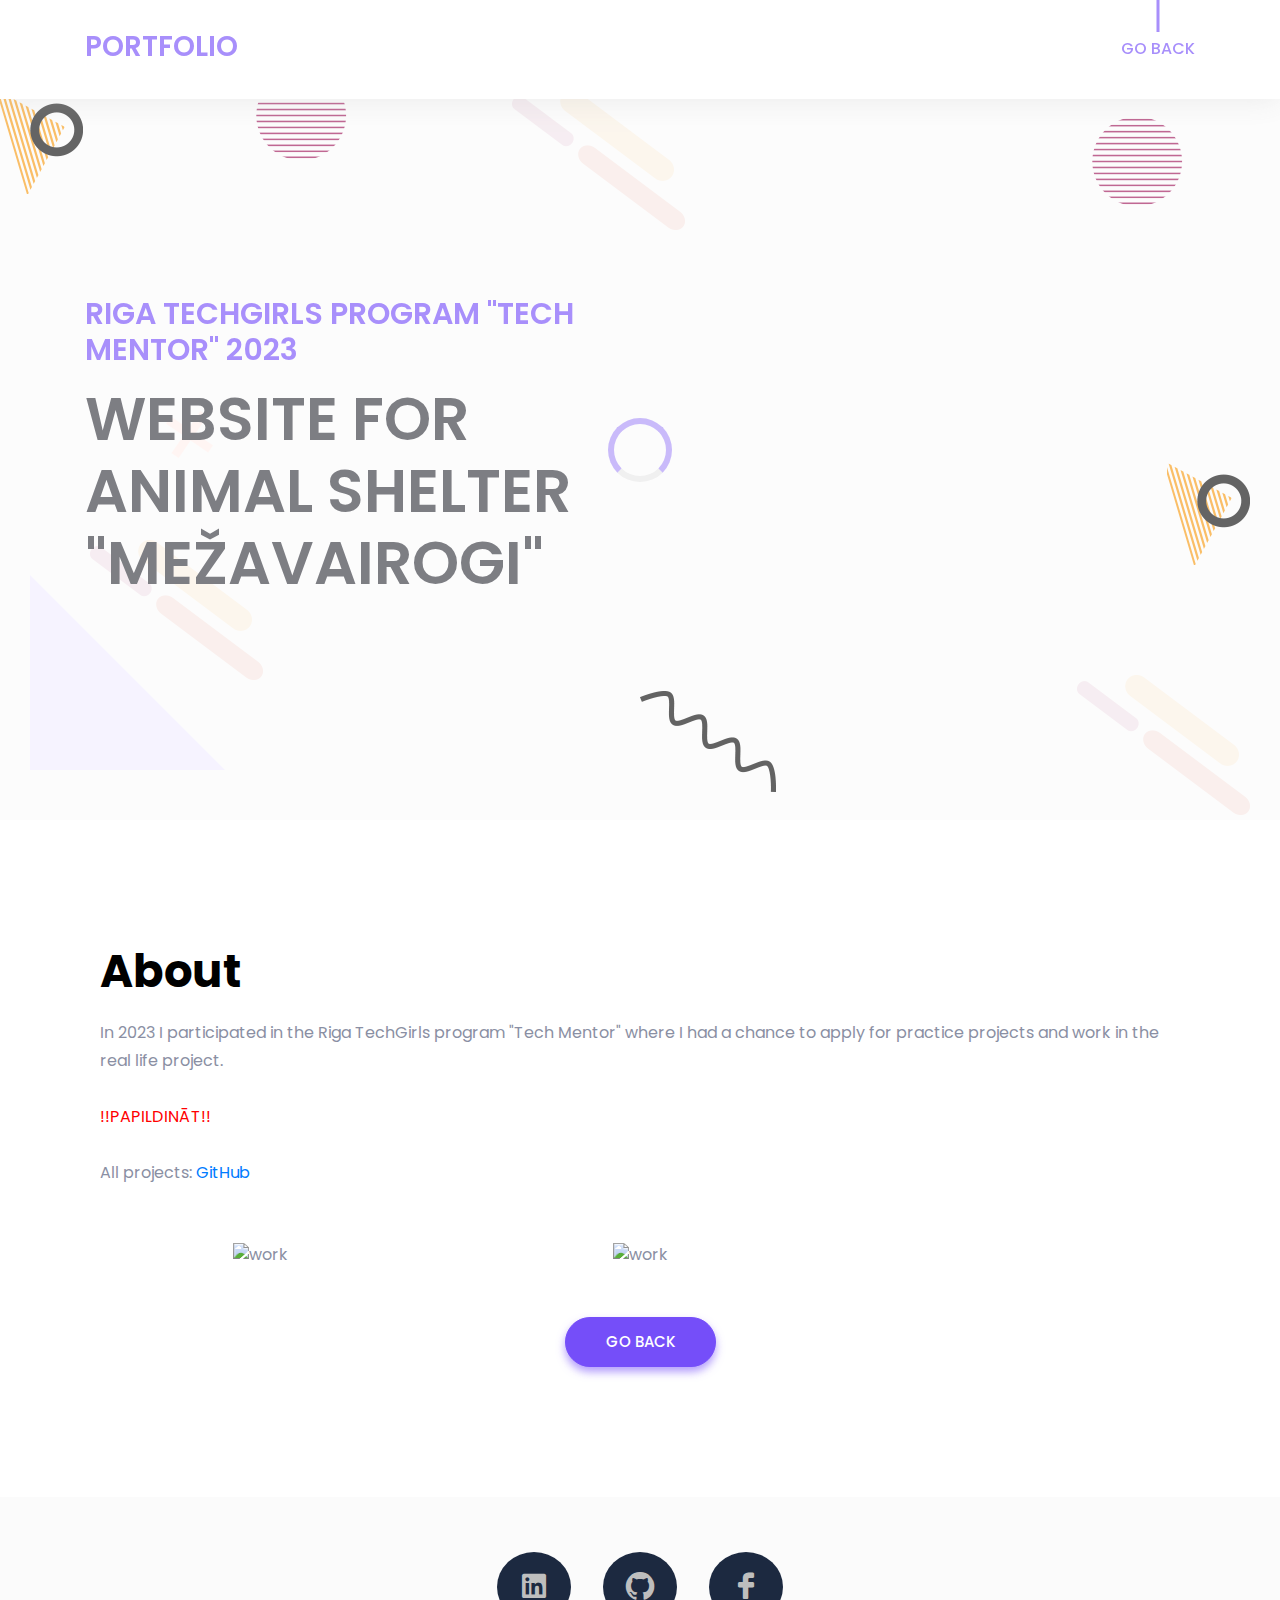
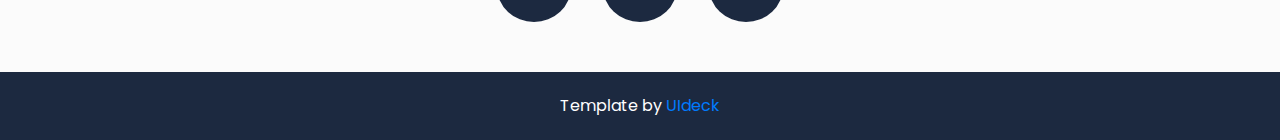
==== project_page_3.html @ 83a1e277 "init" ====
<!doctype html>
<html lang="en">

<head>
    <meta charset="utf-8">
    <meta http-equiv="x-ua-compatible" content="ie=edge">
    <meta name="description" content="">
    <meta name="viewport" content="width=device-width, initial-scale=1, shrink-to-fit=no">
    <title>Website for Animal Shelter "Mežavairogi"</title>

    <!--====== Favicon Icon ======-->
    <link rel="shortcut icon" href="assets/images/favicon.png" type="image/png">

    <!--====== Bootstrap css ======-->
    <link rel="stylesheet" href="assets/css/bootstrap.min.css">

    <!--====== Line Icons css ======-->
    <link rel="stylesheet" href="assets/css/LineIcons.css">

    <!--====== Magnific Popup css ======-->
    <link rel="stylesheet" href="assets/css/magnific-popup.css">

    <!--====== Default css ======-->
    <link rel="stylesheet" href="assets/css/default.css">

    <!--====== Style css ======-->
    <link rel="stylesheet" href="assets/css/style.css">


</head>

<body>

    <!--====== PRELOADER PART START ======-->

    <div class="preloader">
        <div class="loader_34">
            <div class="ytp-spinner">
                <div class="ytp-spinner-container">
                    <div class="ytp-spinner-rotator">
                        <div class="ytp-spinner-left">
                            <div class="ytp-spinner-circle"></div>
                        </div>
                        <div class="ytp-spinner-right">
                            <div class="ytp-spinner-circle"></div>
                        </div>
                    </div>
                </div>
            </div>
        </div>
    </div>

    <!--====== PRELOADER ENDS START ======-->

    <!--====== HEADER PART START ======-->

    <header id="home" class="header-area">
        <div class="navigation fixed-top">
            <div class="container">
                <div class="row">
                    <div class="col-lg-12">
                        <nav class="navbar navbar-expand-lg">
                            <a class="navbar-brand" href="index.html">
                                <h3 class="navbar-title">portfolio</h3>
                            </a> <!-- Logo -->
                            <ul class="navbar-nav ml-auto">
                                <li class="nav-item active"><a class="page-scroll" href="index.html">GO BACK</a></li>
                            </ul>
                        </nav> <!-- navbar -->
                    </div>
                </div> <!-- row -->
            </div> <!-- container -->
        </div> <!-- navigation -->

        <div id="parallax" class="header-content d-flex align-items-center">
            <div class="header-shape shape-one layer" data-depth="0.10">
                <img src="assets/images/banner/shape/shape-1.png" alt="Shape">
            </div> <!-- header shape -->
            <div class="header-shape shape-tow layer" data-depth="0.30">
                <img src="assets/images/banner/shape/shape-2.png" alt="Shape">
            </div> <!-- header shape -->
            <div class="header-shape shape-three layer" data-depth="0.40">
                <img src="assets/images/banner/shape/shape-3.png" alt="Shape">
            </div> <!-- header shape -->
            <div class="header-shape shape-fore layer" data-depth="0.60">
                <img src="assets/images/banner/shape/shape-2.png" alt="Shape">
            </div> <!-- header shape -->
            <div class="header-shape shape-five layer" data-depth="0.20">
                <img src="assets/images/banner/shape/shape-1.png" alt="Shape">
            </div> <!-- header shape -->
            <div class="header-shape shape-six layer" data-depth="0.15">
                <img src="assets/images/banner/shape/shape-4.png" alt="Shape">
            </div> <!-- header shape -->
            <div class="header-shape shape-seven layer" data-depth="0.50">
                <img src="assets/images/banner/shape/shape-5.png" alt="Shape">
            </div> <!-- header shape -->
            <div class="header-shape shape-eight layer" data-depth="0.40">
                <img src="assets/images/banner/shape/shape-3.png" alt="Shape">
            </div> <!-- header shape -->
            <div class="header-shape shape-nine layer" data-depth="0.20">
                <img src="assets/images/banner/shape/shape-6.png" alt="Shape">
            </div> <!-- header shape -->
            <div class="header-shape shape-ten layer" data-depth="0.30">
                <img src="assets/images/banner/shape/shape-3.png" alt="Shape">
            </div> <!-- header shape -->
            <div class="container">
                <div class="row align-items-center">
                    <div class="col-xl-5 col-lg-6">
                        <div class="header-content-right">
                            <h4 class="sub-title">Riga TechGirls program "Tech Mentor" 2023</h4>
                            <h1 class="title">Website for Animal Shelter "Mežavairogi"</h1>
                        </div> <!-- header content right -->
                    </div>
                </div> <!-- row -->
            </div> <!-- container -->
        </div> <!-- header content -->
    </header>

    <!--====== HEADER PART ENDS ======-->

    <!--====== WORK PART STARTS ======-->
    <section id="work" class="work-area pt-125 pb-130">
        <div class="container">
            <div class="col-lg-8">
                <div class="section-title pb-25">
                    <h2 class="title">About</h2>
                    <p>In 2023 I participated in the Riga TechGirls program "Tech Mentor" where I had a chance to apply for practice projects and work in the real life project. <br><br><span style="color:red">!!PAPILDINĀT!!</span></p>
                    <p><br>All projects: <a href="https://github.com/KitijaC" target="_blank">GitHub</a></p>
                </div> <!-- section title -->
            </div>
            <div class="row">
                <div class="col-lg-4 col-md-6 col-sm-6">
                    <div class="single-work text-center mt-30">
                        <div class="work-image">
                            <img src="#" alt="work">
                        </div>
                        <div class="work-overlay">
                            <div class="work-content">
                                <h3 class="work-title">Website "Mežavairogi"</h3>
                                <ul>
                                    <li><a class="image-popup" href="#"><i class="lni-plus"></i></a></li>
                                    <li><a href="#" target=”_blank”><i class="lni-link"></i></a></li>
                                </ul>
                            </div>
                        </div>
                    </div> <!-- single work -->
                </div>
                <div class="col-lg-4 col-md-6 col-sm-6">
                    <div class="single-work text-center mt-30">
                        <div class="work-image">
                            <img src="#" alt="work">
                        </div>
                        <div class="work-overlay">
                            <div class="work-content">
                                <h3 class="work-title">Website "Mežavairogi"</h3>
                                <ul>
                                    <li><a class="image-popup" href="#"><i class="lni-plus"></i></a></li>
                                    <li><a href="#" target=”_blank”><i class="lni-link"></i></a></li>
                                </ul>
                            </div>
                        </div>
                    </div> <!-- single work -->
                </div>
            </div>
            <div class="row">
                <div class="col-lg-12">
                    <div class="work-more text-center mt-50">
                        <a class="main-btn" href="index.html#service">go back</a>
                    </div> <!-- work more -->
                </div>
            </div> <!-- row -->
        </div>
    </section>   
    <!--====== WORK PART ENDS ======-->

    <!--====== FOOTER PART START ======-->

    <footer id="footer" class="footer-area">
        <div class="footer-widget pt-20 pb-50">
            <div class="container">
                <div class="row justify-content-center">
                    <div class="col-lg-8">
                        <div class="footer-content text-center">
                            <ul>
                                <li><a href="https://www.linkedin.com/in/kitija-cietvira/" target=”_blank”><i class="lni-linkedin-original"></i></a></li>
                                <li><a href="https://github.com/KitijaC" target=”_blank”><i class="lni-github-original"></i></a></li>
                                <li><a href="https://lv-lv.facebook.com/kitija.cietvira/" target=”_blank”><i class="lni-facebook-filled"></i></a></li>
                            </ul>
                        </div> <!-- footer content -->
                    </div>
                </div> <!-- row -->
            </div> <!-- container -->
        </div> <!-- footer widget -->
        <div class="footer-copyright pb-20">
            <div class="container">
                <div class="row">
                    <div class="col-lg-12">
                        <div class="copyright-text text-center pt-20">
                            <p>Template by <a href="https://uideck.com" rel="nofollow">UIdeck</a> </p>
                        </div> <!-- copyright text -->
                    </div>
                </div> <!-- row -->
            </div> <!-- container -->
        </div> <!-- footer widget -->
    </footer>

    <!--====== FOOTER PART ENDS ======-->

    <!--====== BACK TOP TOP PART START ======-->

    <a href="#" class="back-to-top"><i class="lni-chevron-up"></i></a>

    <!--====== BACK TOP TOP PART ENDS ======-->







    <!--====== jquery js ======-->
    <script src="assets/js/vendor/modernizr-3.6.0.min.js"></script>
    <script src="assets/js/vendor/jquery-1.12.4.min.js"></script>

    <!--====== Bootstrap js ======-->
    <script src="assets/js/bootstrap.min.js"></script>
    <script src="assets/js/popper.min.js"></script>

    <!--====== Magnific Popup js ======-->
    <script src="assets/js/jquery.magnific-popup.min.js"></script>

    <!--====== Parallax js ======-->
    <script src="assets/js/parallax.min.js"></script>

    <!--====== Counter Up js ======-->
    <script src="assets/js/waypoints.min.js"></script>
    <script src="assets/js/jquery.counterup.min.js"></script>

    <!--====== Ajax Contact js ======-->
    <script src="assets/js/ajax-contact.js"></script>

    <!--====== Appear js ======-->
    <script src="assets/js/jquery.appear.min.js"></script>

    <!--====== Scrolling js ======-->
    <script src="assets/js/scrolling-nav.js"></script>
    <script src="assets/js/jquery.easing.min.js"></script>

    <!--====== Validator js ======-->
    <script src="assets/js/validator.min.js"></script>

    <!--====== Main js ======-->
    <script src="assets/js/main.js"></script>

</body>

</html>
---- assets/css/default.css ----
/* Deafult Margin & Padding */
/*-- Margin Top --*/
.mt-5 {
	margin-top: 5px;
}
.mt-10 {
	margin-top: 10px;
}
.mt-15 {
	margin-top: 15px;
}
.mt-20 {
	margin-top: 20px;
}
.mt-25 {
	margin-top: 25px;
}
.mt-30 {
	margin-top: 30px;
}
.mt-35 {
	margin-top: 35px;
}
.mt-40 {
	margin-top: 40px;
}
.mt-45 {
	margin-top: 45px;
}
.mt-50 {
	margin-top: 50px;
}
.mt-55 {
	margin-top: 55px;
}
.mt-60 {
	margin-top: 60px;
}
.mt-65 {
	margin-top: 65px;
}
.mt-70 {
	margin-top: 70px;
}
.mt-75 {
	margin-top: 75px;
}
.mt-80 {
	margin-top: 80px;
}
.mt-85 {
	margin-top: 85px;
}
.mt-90 {
	margin-top: 90px;
}
.mt-95 {
	margin-top: 95px;
}
.mt-100 {
	margin-top: 100px;
}
.mt-105 {
	margin-top: 105px;
}
.mt-110 {
	margin-top: 110px;
}
.mt-115 {
	margin-top: 115px;
}
.mt-120 {
	margin-top: 120px;
}
.mt-125 {
	margin-top: 125px;
}
.mt-130 {
	margin-top: 130px;
}
.mt-135 {
	margin-top: 135px;
}
.mt-140 {
	margin-top: 140px;
}
.mt-145 {
	margin-top: 145px;
}
.mt-150 {
	margin-top: 150px;
}
.mt-155 {
	margin-top: 155px;
}
.mt-160 {
	margin-top: 160px;
}
.mt-165 {
	margin-top: 165px;
}
.mt-170 {
	margin-top: 170px;
}
.mt-175 {
	margin-top: 175px;
}
.mt-180 {
	margin-top: 180px;
}
.mt-185 {
	margin-top: 185px;
}
.mt-190 {
	margin-top: 190px;
}
.mt-195 {
	margin-top: 195px;
}
.mt-200 {
	margin-top: 200px;
}
/*-- Margin Bottom --*/

.mb-5 {
	margin-bottom: 5px;
}
.mb-10 {
	margin-bottom: 10px;
}
.mb-15 {
	margin-bottom: 15px;
}
.mb-20 {
	margin-bottom: 20px;
}
.mb-25 {
	margin-bottom: 25px;
}
.mb-30 {
	margin-bottom: 30px;
}
.mb-35 {
	margin-bottom: 35px;
}
.mb-40 {
	margin-bottom: 40px;
}
.mb-45 {
	margin-bottom: 45px;
}
.mb-50 {
	margin-bottom: 50px;
}
.mb-55 {
	margin-bottom: 55px;
}
.mb-60 {
	margin-bottom: 60px;
}
.mb-65 {
	margin-bottom: 65px;
}
.mb-70 {
	margin-bottom: 70px;
}
.mb-75 {
	margin-bottom: 75px;
}
.mb-80 {
	margin-bottom: 80px;
}
.mb-85 {
	margin-bottom: 85px;
}
.mb-90 {
	margin-bottom: 90px;
}
.mb-95 {
	margin-bottom: 95px;
}
.mb-100 {
	margin-bottom: 100px;
}
.mb-105 {
	margin-bottom: 105px;
}
.mb-110 {
	margin-bottom: 110px;
}
.mb-115 {
	margin-bottom: 115px;
}
.mb-120 {
	margin-bottom: 120px;
}
.mb-125 {
	margin-bottom: 125px;
}
.mb-130 {
	margin-bottom: 130px;
}
.mb-135 {
	margin-bottom: 135px;
}
.mb-140 {
	margin-bottom: 140px;
}
.mb-145 {
	margin-bottom: 145px;
}
.mb-150 {
	margin-bottom: 150px;
}
.mb-155 {
	margin-bottom: 155px;
}
.mb-160 {
	margin-bottom: 160px;
}
.mb-165 {
	margin-bottom: 165px;
}
.mb-170 {
	margin-bottom: 170px;
}
.mb-175 {
	margin-bottom: 175px;
}
.mb-180 {
	margin-bottom: 180px;
}
.mb-185 {
	margin-bottom: 185px;
}
.mb-190 {
	margin-bottom: 190px;
}
.mb-195 {
	margin-bottom: 195px;
}
.mb-200 {
	margin-bottom: 200px;
}
/*-- margin left --*/
.ml-5 {
	margin-left: 5px;
}
.ml-10 {
	margin-left: 10px;
}
.ml-15 {
	margin-left: 15px;
}
.ml-20 {
	margin-left: 20px;
}
.ml-25 {
	margin-left: 25px;
}
.ml-30 {
	margin-left: 30px;
}
.ml-35 {
	margin-left: 35px;
}
.ml-40 {
	margin-left: 40px;
}
.ml-45 {
	margin-left: 45px;
}
.ml-50 {
	margin-left: 50px;
}
.ml-55 {
	margin-left: 55px;
}
.ml-60 {
	margin-left: 60px;
}
.ml-65 {
	margin-left: 65px;
}
.ml-70 {
	margin-left: 70px;
}
.ml-75 {
	margin-left: 75px;
}
.ml-80 {
	margin-left: 80px;
}
.ml-85 {
	margin-left: 85px;
}
.ml-90 {
	margin-left: 90px;
}
.ml-95 {
	margin-left: 95px;
}
.ml-100 {
	margin-left: 100px;
}
.ml-105 {
	margin-left: 105px;
}
.ml-110 {
	margin-left: 110px;
}
.ml-115 {
	margin-left: 115px;
}
.ml-120 {
	margin-left: 120px;
}
.ml-125 {
	margin-left: 125px;
}
.ml-130 {
	margin-left: 130px;
}
.ml-135 {
	margin-left: 135px;
}
.ml-140 {
	margin-left: 140px;
}
.ml-145 {
	margin-left: 145px;
}
.ml-150 {
	margin-left: 150px;
}
.ml-155 {
	margin-left: 155px;
}
.ml-160 {
	margin-left: 160px;
}
.ml-165 {
	margin-left: 165px;
}
.ml-170 {
	margin-left: 170px;
}
.ml-175 {
	margin-left: 175px;
}
.ml-180 {
	margin-left: 180px;
}
.ml-185 {
	margin-left: 185px;
}
.ml-190 {
	margin-left: 190px;
}
.ml-195 {
	margin-left: 195px;
}
.ml-200 {
	margin-left: 200px;
}
/*-- margin right --*/
.mr-5 {
	margin-right: 5px;
}
.mr-10 {
	margin-right: 10px;
}
.mr-15 {
	margin-right: 15px;
}
.mr-20 {
	margin-right: 20px;
}
.mr-25 {
	margin-right: 25px;
}
.mr-30 {
	margin-right: 30px;
}
.mr-35 {
	margin-right: 35px;
}
.mr-40 {
	margin-right: 40px;
}
.mr-45 {
	margin-right: 45px;
}
.mr-50 {
	margin-right: 50px;
}
.mr-55 {
	margin-right: 55px;
}
.mr-60 {
	margin-right: 60px;
}
.mr-65 {
	margin-right: 65px;
}
.mr-70 {
	margin-right: 70px;
}
.mr-75 {
	margin-right: 75px;
}
.mr-80 {
	margin-right: 80px;
}
.mr-85 {
	margin-right: 85px;
}
.mr-90 {
	margin-right: 90px;
}
.mr-95 {
	margin-right: 95px;
}
.mr-100 {
	margin-right: 100px;
}
.mr-105 {
	margin-right: 105px;
}
.mr-110 {
	margin-right: 110px;
}
.mr-115 {
	margin-right: 115px;
}
.mr-120 {
	margin-right: 120px;
}
.mr-125 {
	margin-right: 125px;
}
.mr-130 {
	margin-right: 130px;
}
.mr-135 {
	margin-right: 135px;
}
.mr-140 {
	margin-right: 140px;
}
.mr-145 {
	margin-right: 145px;
}
.mr-150 {
	margin-right: 150px;
}
.mr-155 {
	margin-right: 155px;
}
.mr-160 {
	margin-right: 160px;
}
.mr-165 {
	margin-right: 165px;
}
.mr-170 {
	margin-right: 170px;
}
.mr-175 {
	margin-right: 175px;
}
.mr-180 {
	margin-right: 180px;
}
.mr-185 {
	margin-right: 185px;
}
.mr-190 {
	margin-right: 190px;
}
.mr-195 {
	margin-right: 195px;
}
.mr-200 {
	margin-right: 200px;
}


/*-- Padding Top --*/

.pt-5 {
	padding-top: 5px;
}
.pt-10 {
	padding-top: 10px;
}
.pt-15 {
	padding-top: 15px;
}
.pt-20 {
	padding-top: 20px;
}
.pt-25 {
	padding-top: 25px;
}
.pt-30 {
	padding-top: 30px;
}
.pt-35 {
	padding-top: 35px;
}
.pt-40 {
	padding-top: 40px;
}
.pt-45 {
	padding-top: 45px;
}
.pt-50 {
	padding-top: 50px;
}
.pt-55 {
	padding-top: 55px;
}
.pt-60 {
	padding-top: 60px;
}
.pt-65 {
	padding-top: 65px;
}
.pt-70 {
	padding-top: 70px;
}
.pt-75 {
	padding-top: 75px;
}
.pt-80 {
	padding-top: 80px;
}
.pt-85 {
	padding-top: 85px;
}
.pt-90 {
	padding-top: 90px;
}
.pt-95 {
	padding-top: 95px;
}
.pt-100 {
	padding-top: 100px;
}
.pt-105 {
	padding-top: 105px;
}
.pt-110 {
	padding-top: 110px;
}
.pt-115 {
	padding-top: 115px;
}
.pt-120 {
	padding-top: 120px;
}
.pt-125 {
	padding-top: 125px;
}
.pt-130 {
	padding-top: 130px;
}
.pt-135 {
	padding-top: 135px;
}
.pt-140 {
	padding-top: 140px;
}
.pt-145 {
	padding-top: 145px;
}
.pt-150 {
	padding-top: 150px;
}
.pt-155 {
	padding-top: 155px;
}
.pt-160 {
	padding-top: 160px;
}
.pt-165 {
	padding-top: 165px;
}
.pt-170 {
	padding-top: 170px;
}
.pt-175 {
	padding-top: 175px;
}
.pt-180 {
	padding-top: 180px;
}
.pt-185 {
	padding-top: 185px;
}
.pt-190 {
	padding-top: 190px;
}
.pt-195 {
	padding-top: 195px;
}
.pt-200 {
	padding-top: 200px;
}
/*-- Padding Bottom --*/

.pb-5 {
	padding-bottom: 5px;
}
.pb-10 {
	padding-bottom: 10px;
}
.pb-15 {
	padding-bottom: 15px;
}
.pb-20 {
	padding-bottom: 20px;
}
.pb-25 {
	padding-bottom: 25px;
}
.pb-30 {
	padding-bottom: 30px;
}
.pb-35 {
	padding-bottom: 35px;
}
.pb-40 {
	padding-bottom: 40px;
}
.pb-45 {
	padding-bottom: 45px;
}
.pb-50 {
	padding-bottom: 50px;
}
.pb-55 {
	padding-bottom: 55px;
}
.pb-60 {
	padding-bottom: 60px;
}
.pb-65 {
	padding-bottom: 65px;
}
.pb-70 {
	padding-bottom: 70px;
}
.pb-75 {
	padding-bottom: 75px;
}
.pb-80 {
	padding-bottom: 80px;
}
.pb-85 {
	padding-bottom: 85px;
}
.pb-90 {
	padding-bottom: 90px;
}
.pb-95 {
	padding-bottom: 95px;
}
.pb-100 {
	padding-bottom: 100px;
}
.pb-105 {
	padding-bottom: 105px;
}
.pb-110 {
	padding-bottom: 110px;
}
.pb-115 {
	padding-bottom: 115px;
}
.pb-120 {
	padding-bottom: 120px;
}
.pb-125 {
	padding-bottom: 125px;
}
.pb-130 {
	padding-bottom: 130px;
}
.pb-135 {
	padding-bottom: 135px;
}
.pb-140 {
	padding-bottom: 140px;
}
.pb-145 {
	padding-bottom: 145px;
}
.pb-150 {
	padding-bottom: 150px;
}
.pb-155 {
	padding-bottom: 155px;
}
.pb-160 {
	padding-bottom: 160px;
}
.pb-165 {
	padding-bottom: 165px;
}
.pb-170 {
	padding-bottom: 170px;
}
.pb-175 {
	padding-bottom: 175px;
}
.pb-180 {
	padding-bottom: 180px;
}
.pb-185 {
	padding-bottom: 185px;
}
.pb-190 {
	padding-bottom: 190px;
}
.pb-195 {
	padding-bottom: 195px;
}
.pb-200 {
	padding-bottom: 200px;
}

/*-- Padding left --*/

.pl-0 {
	padding-left: 0px;
}
.pl-5 {
	padding-left: 5px;
}
.pl-10 {
	padding-left: 10px;
}
.pl-15 {
	padding-left: 15px;
}
.pl-20 {
	padding-left: 20px;
}
.pl-25 {
	padding-left: 25px;
}
.pl-30 {
	padding-left: 30px;
}
.pl-35 {
	padding-left: 35px;
}
.pl-40 {
	padding-left: 40px;
}
.pl-45 {
	padding-left: 45px;
}
.pl-50 {
	padding-left: 50px;
}
.pl-55 {
	padding-left: 55px;
}
.pl-60 {
	padding-left: 60px;
}
.pl-65 {
	padding-left: 65px;
}
.pl-70 {
	padding-left: 70px;
}
.pl-75 {
	padding-left: 75px;
}
.pl-80 {
	padding-left: 80px;
}
.pl-85 {
	padding-left: 85px;
}
.pl-90 {
	padding-left: 90px;
}
.pl-100 {
	padding-left: 100px;
}
.pl-105 {
	padding-left: 105px;
}
.pl-110 {
	padding-left: 110px;
}
.pl-115 {
	padding-left: 115px;
}
.pl-120 {
	padding-left: 120px;
}
.pl-125 {
	padding-left: 125px;
}
/*-- Padding right --*/

.pr-0 {
	padding-right: 0px;
}
.pr-5 {
	padding-right: 5px;
}
.pr-10 {
	padding-right: 10px;
}
.pr-15 {
	padding-right: 15px;
}
.pr-20 {
	padding-right: 20px;
}
.pr-25 {
	padding-right: 25px;
}
.pr-30 {
	padding-right: 30px;
}
.pr-35 {
	padding-right: 35px;
}
.pr-40 {
	padding-right: 40px;
}
.pr-45 {
	padding-right: 45px;
}
.pr-50 {
	padding-right: 50px;
}
.pr-55 {
	padding-right: 55px;
}
.pr-60 {
	padding-right: 60px;
}
.pr-65 {
	padding-right: 65px;
}
.pr-70 {
	padding-right: 70px;
}
.pr-75 {
	padding-right: 75px;
}
.pr-80 {
	padding-right: 80px;
}
.pr-85 {
	padding-right: 85px;
}
.pr-90 {
	padding-right: 90px;
}
.pr-95 {
	padding-right: 95px;
}
.pr-100 {
	padding-right: 100px;
}
.pr-105 {
	padding-right: 105px;
}
/* Background Color */

.gray-bg {
	background: #fbfbfb;
}
.white-bg {
	background: #fff;
}
.black-bg {
	background: #222;
}
/* Color */

.white {
	color: #fff;
}
.black {
	color: #222;
}
/* black overlay */

[data-overlay] {
	position: relative;
}
[data-overlay]::before {
	background: #000 none repeat scroll 0 0;
	content: "";
	height: 100%;
	left: 0;
	position: absolute;
	top: 0;
	width: 100%;
	z-index: 1;
}
[data-overlay="2"]::before {
	opacity: 0.2;
}
[data-overlay="3"]::before {
	opacity: 0.3;
}
[data-overlay="4"]::before {
	opacity: 0.4;
}
[data-overlay="5"]::before {
	opacity: 0.5;
}
[data-overlay="6"]::before {
	opacity: 0.6;
}
[data-overlay="7"]::before {
	opacity: 0.7;
}
[data-overlay="8"]::before {
	opacity: 0.8;
}
[data-overlay="9"]::before {
	opacity: 0.9;
}
---- assets/css/style.css ----
/*-----------------------------------------------------------------------------------

    Template Name: Unfold - Personal Resume & CV Template
    Template URI: site.com
    Description: Unfold Personal Resume & CV Template
    Author: Uideck
    Author URI: https://uideck.com/
    Support: https://uideck.com/support/
    Version: 1.0

-----------------------------------------------------------------------------------

    CSS INDEX
    ===================

    1.COMMON
	2.HEADER
    3.ABOUT
    4.SERVICES
    4.CALL TO ACTION
    5.WORK
    6.PRICING
    7.BLOG
    8.CONTACT
    9.FOOTER
    10.PAGE BANNER
    10.SINGLE BLOG PAGE

-----------------------------------------------------------------------------------*/
/*===========================
    1. COMMON css 
===========================*/
@import url("https://fonts.googleapis.com/css?family=Poppins:400,500,600,700,800");
body {
  font-family: "Poppins", sans-serif;
  font-weight: normal;
  font-style: normal;
  color: #8a8fa3; }

* {
  margin: 0;
  padding: 0;
  -webkit-box-sizing: border-box;
  -moz-box-sizing: border-box;
  box-sizing: border-box; }

img {
  max-width: 100%; }

a:focus,
input:focus,
textarea:focus,
button:focus {
  text-decoration: none;
  outline: none; }

a:focus,
a:hover {
  text-decoration: none; }

i,
span,
a {
  display: inline-block; }

h1,
h2,
h3,
h4,
h5,
h6 {
  font-family: "Poppins", sans-serif;
  font-weight: 600;
  color: #32333c;
  margin: 0px; }

h1 {
  font-size: 60px; }

h2 {
  font-size: 36px; }

h3 {
  font-size: 28px; }

h4 {
  font-size: 22px; }

h5 {
  font-size: 18px; }

h6 {
  font-size: 16px; }

ul, ol {
  margin: 0px;
  padding: 0px;
  list-style-type: none; }

p {
  font-size: 16px;
  font-weight: 400;
  line-height: 28px;
  color: #8a8fa3;
  margin: 0px; }
  @media (max-width: 767px) {
    p {
      font-size: 15px; } }

.bg_cover {
  background-position: center center;
  background-size: cover;
  background-repeat: no-repeat;
  width: 100%;
  height: 100%; }

/*===== All Button Style =====*/
.main-btn {
  display: inline-block;
  font-weight: 500;
  text-align: center;
  white-space: nowrap;
  vertical-align: middle;
  -webkit-user-select: none;
  -moz-user-select: none;
  -ms-user-select: none;
  user-select: none;
  border: 1px solid #754ef9;
  padding: 0 40px;
  font-size: 15px;
  line-height: 48px;
  border-radius: 50px;
  color: #fff;
  cursor: pointer;
  z-index: 5;
  -webkit-transition: all 0.3s ease-out 0s;
  -moz-transition: all 0.3s ease-out 0s;
  -ms-transition: all 0.3s ease-out 0s;
  -o-transition: all 0.3s ease-out 0s;
  transition: all 0.3s ease-out 0s;
  -webkit-box-shadow: 0px 5px 8px 0px rgba(118, 78, 249, 0.55);
  -moz-box-shadow: 0px 5px 8px 0px rgba(118, 78, 249, 0.55);
  box-shadow: 0px 5px 8px 0px rgba(118, 78, 249, 0.55);
  background-color: #754ef9;
  text-transform: uppercase; }
  .main-btn:hover {
    background-color: #fff;
    color: #754ef9;
    border-color: #754ef9; }
  .main-btn.main-btn-2 {
    background-color: transparent;
    color: #fff;
    border-color: #fff;
    -webkit-box-shadow: none;
    -moz-box-shadow: none;
    box-shadow: none; }
    .main-btn.main-btn-2:hover {
      background-color: #754ef9;
      color: #fff;
      border-color: #754ef9; }

/*===== All Section Title Style =====*/
.section-title .title {
  font-weight: 700;
  font-size: 45px;
  color: #000;
  padding-bottom: 20px; }
  @media (max-width: 767px) {
    .section-title .title {
      font-size: 30px; } }

/*===== All Preloader Style =====*/
.preloader {
  /* Body Overlay */
  position: fixed;
  top: 0;
  left: 0;
  display: table;
  height: 100%;
  width: 100%;
  /* Change Background Color */
  background: #fff;
  z-index: 99999; }
  .preloader .loader_34 {
    display: table-cell;
    vertical-align: middle;
    text-align: center; }
    .preloader .loader_34 .ytp-spinner {
      position: absolute;
      left: 50%;
      top: 50%;
      width: 64px;
      margin-left: -32px;
      z-index: 18;
      pointer-events: none; }
      .preloader .loader_34 .ytp-spinner .ytp-spinner-container {
        pointer-events: none;
        position: absolute;
        width: 100%;
        padding-bottom: 100%;
        top: 50%;
        left: 50%;
        margin-top: -50%;
        margin-left: -50%;
        -webkit-animation: ytp-spinner-linspin 1568.23529647ms linear infinite;
        -moz-animation: ytp-spinner-linspin 1568.23529647ms linear infinite;
        -o-animation: ytp-spinner-linspin 1568.23529647ms linear infinite;
        animation: ytp-spinner-linspin 1568.23529647ms linear infinite; }
        .preloader .loader_34 .ytp-spinner .ytp-spinner-container .ytp-spinner-rotator {
          position: absolute;
          width: 100%;
          height: 100%;
          -webkit-animation: ytp-spinner-easespin 5332ms cubic-bezier(0.4, 0, 0.2, 1) infinite both;
          -moz-animation: ytp-spinner-easespin 5332ms cubic-bezier(0.4, 0, 0.2, 1) infinite both;
          -o-animation: ytp-spinner-easespin 5332ms cubic-bezier(0.4, 0, 0.2, 1) infinite both;
          animation: ytp-spinner-easespin 5332ms cubic-bezier(0.4, 0, 0.2, 1) infinite both; }
          .preloader .loader_34 .ytp-spinner .ytp-spinner-container .ytp-spinner-rotator .ytp-spinner-left {
            position: absolute;
            top: 0;
            left: 0;
            bottom: 0;
            overflow: hidden;
            right: 50%; }
          .preloader .loader_34 .ytp-spinner .ytp-spinner-container .ytp-spinner-rotator .ytp-spinner-right {
            position: absolute;
            top: 0;
            right: 0;
            bottom: 0;
            overflow: hidden;
            left: 50%; }
    .preloader .loader_34 .ytp-spinner-circle {
      box-sizing: border-box;
      position: absolute;
      width: 200%;
      height: 100%;
      border-style: solid;
      /* Spinner Color */
      border-color: #754ef9 #754ef9 #ddd;
      border-radius: 50%;
      border-width: 6px; }
    .preloader .loader_34 .ytp-spinner-left .ytp-spinner-circle {
      left: 0;
      right: -100%;
      border-right-color: #ddd;
      -webkit-animation: ytp-spinner-left-spin 1333ms cubic-bezier(0.4, 0, 0.2, 1) infinite both;
      -moz-animation: ytp-spinner-left-spin 1333ms cubic-bezier(0.4, 0, 0.2, 1) infinite both;
      -o-animation: ytp-spinner-left-spin 1333ms cubic-bezier(0.4, 0, 0.2, 1) infinite both;
      animation: ytp-spinner-left-spin 1333ms cubic-bezier(0.4, 0, 0.2, 1) infinite both; }
    .preloader .loader_34 .ytp-spinner-right .ytp-spinner-circle {
      left: -100%;
      right: 0;
      border-left-color: #ddd;
      -webkit-animation: ytp-right-spin 1333ms cubic-bezier(0.4, 0, 0.2, 1) infinite both;
      -moz-animation: ytp-right-spin 1333ms cubic-bezier(0.4, 0, 0.2, 1) infinite both;
      -o-animation: ytp-right-spin 1333ms cubic-bezier(0.4, 0, 0.2, 1) infinite both;
      animation: ytp-right-spin 1333ms cubic-bezier(0.4, 0, 0.2, 1) infinite both; }

/* Preloader Animations */
@-webkit-keyframes ytp-spinner-linspin {
  to {
    -webkit-transform: rotate(360deg);
    -moz-transform: rotate(360deg);
    -ms-transform: rotate(360deg);
    -o-transform: rotate(360deg);
    transform: rotate(360deg); } }
@keyframes ytp-spinner-linspin {
  to {
    -webkit-transform: rotate(360deg);
    -moz-transform: rotate(360deg);
    -ms-transform: rotate(360deg);
    -o-transform: rotate(360deg);
    transform: rotate(360deg); } }
@-webkit-keyframes ytp-spinner-easespin {
  12.5% {
    -webkit-transform: rotate(135deg);
    -moz-transform: rotate(135deg);
    -ms-transform: rotate(135deg);
    -o-transform: rotate(135deg);
    transform: rotate(135deg); }
  25% {
    -webkit-transform: rotate(270deg);
    -moz-transform: rotate(270deg);
    -ms-transform: rotate(270deg);
    -o-transform: rotate(270deg);
    transform: rotate(270deg); }
  37.5% {
    -webkit-transform: rotate(405deg);
    -moz-transform: rotate(405deg);
    -ms-transform: rotate(405deg);
    -o-transform: rotate(405deg);
    transform: rotate(405deg); }
  50% {
    -webkit-transform: rotate(540deg);
    -moz-transform: rotate(540deg);
    -ms-transform: rotate(540deg);
    -o-transform: rotate(540deg);
    transform: rotate(540deg); }
  62.5% {
    -webkit-transform: rotate(675deg);
    -moz-transform: rotate(675deg);
    -ms-transform: rotate(675deg);
    -o-transform: rotate(675deg);
    transform: rotate(675deg); }
  75% {
    -webkit-transform: rotate(810deg);
    -moz-transform: rotate(810deg);
    -ms-transform: rotate(810deg);
    -o-transform: rotate(810deg);
    transform: rotate(810deg); }
  87.5% {
    -webkit-transform: rotate(945deg);
    -moz-transform: rotate(945deg);
    -ms-transform: rotate(945deg);
    -o-transform: rotate(945deg);
    transform: rotate(945deg); }
  to {
    -webkit-transform: rotate(1080deg);
    -moz-transform: rotate(1080deg);
    -ms-transform: rotate(1080deg);
    -o-transform: rotate(1080deg);
    transform: rotate(1080deg); } }
@keyframes ytp-spinner-easespin {
  12.5% {
    -webkit-transform: rotate(135deg);
    -moz-transform: rotate(135deg);
    -ms-transform: rotate(135deg);
    -o-transform: rotate(135deg);
    transform: rotate(135deg); }
  25% {
    -webkit-transform: rotate(270deg);
    -moz-transform: rotate(270deg);
    -ms-transform: rotate(270deg);
    -o-transform: rotate(270deg);
    transform: rotate(270deg); }
  37.5% {
    -webkit-transform: rotate(405deg);
    -moz-transform: rotate(405deg);
    -ms-transform: rotate(405deg);
    -o-transform: rotate(405deg);
    transform: rotate(405deg); }
  50% {
    -webkit-transform: rotate(540deg);
    -moz-transform: rotate(540deg);
    -ms-transform: rotate(540deg);
    -o-transform: rotate(540deg);
    transform: rotate(540deg); }
  62.5% {
    -webkit-transform: rotate(675deg);
    -moz-transform: rotate(675deg);
    -ms-transform: rotate(675deg);
    -o-transform: rotate(675deg);
    transform: rotate(675deg); }
  75% {
    -webkit-transform: rotate(810deg);
    -moz-transform: rotate(810deg);
    -ms-transform: rotate(810deg);
    -o-transform: rotate(810deg);
    transform: rotate(810deg); }
  87.5% {
    -webkit-transform: rotate(945deg);
    -moz-transform: rotate(945deg);
    -ms-transform: rotate(945deg);
    -o-transform: rotate(945deg);
    transform: rotate(945deg); }
  to {
    -webkit-transform: rotate(1080deg);
    -moz-transform: rotate(1080deg);
    -ms-transform: rotate(1080deg);
    -o-transform: rotate(1080deg);
    transform: rotate(1080deg); } }
@-webkit-keyframes ytp-spinner-left-spin {
  0% {
    -webkit-transform: rotate(130deg);
    -moz-transform: rotate(130deg);
    -ms-transform: rotate(130deg);
    -o-transform: rotate(130deg);
    transform: rotate(130deg); }
  50% {
    -webkit-transform: rotate(-5deg);
    -moz-transform: rotate(-5deg);
    -ms-transform: rotate(-5deg);
    -o-transform: rotate(-5deg);
    transform: rotate(-5deg); }
  to {
    -webkit-transform: rotate(130deg);
    -moz-transform: rotate(130deg);
    -ms-transform: rotate(130deg);
    -o-transform: rotate(130deg);
    transform: rotate(130deg); } }
@keyframes ytp-spinner-left-spin {
  0% {
    -webkit-transform: rotate(130deg);
    -moz-transform: rotate(130deg);
    -ms-transform: rotate(130deg);
    -o-transform: rotate(130deg);
    transform: rotate(130deg); }
  50% {
    -webkit-transform: rotate(-5deg);
    -moz-transform: rotate(-5deg);
    -ms-transform: rotate(-5deg);
    -o-transform: rotate(-5deg);
    transform: rotate(-5deg); }
  to {
    -webkit-transform: rotate(130deg);
    -moz-transform: rotate(130deg);
    -ms-transform: rotate(130deg);
    -o-transform: rotate(130deg);
    transform: rotate(130deg); } }
@-webkit-keyframes ytp-right-spin {
  0% {
    -webkit-transform: rotate(-130deg);
    -moz-transform: rotate(-130deg);
    -ms-transform: rotate(-130deg);
    -o-transform: rotate(-130deg);
    transform: rotate(-130deg); }
  50% {
    -webkit-transform: rotate(5deg);
    -moz-transform: rotate(5deg);
    -ms-transform: rotate(5deg);
    -o-transform: rotate(5deg);
    transform: rotate(5deg); }
  to {
    -webkit-transform: rotate(-130deg);
    -moz-transform: rotate(-130deg);
    -ms-transform: rotate(-130deg);
    -o-transform: rotate(-130deg);
    transform: rotate(-130deg); } }
@keyframes ytp-right-spin {
  0% {
    -webkit-transform: rotate(-130deg);
    -moz-transform: rotate(-130deg);
    -ms-transform: rotate(-130deg);
    -o-transform: rotate(-130deg);
    transform: rotate(-130deg); }
  50% {
    -webkit-transform: rotate(5deg);
    -moz-transform: rotate(5deg);
    -ms-transform: rotate(5deg);
    -o-transform: rotate(5deg);
    transform: rotate(5deg); }
  to {
    -webkit-transform: rotate(-130deg);
    -moz-transform: rotate(-130deg);
    -ms-transform: rotate(-130deg);
    -o-transform: rotate(-130deg);
    transform: rotate(-130deg); } }
/*===========================
    2.HEADER css 
===========================*/
.navigation {
  -webkit-box-shadow: 0px 0px 29px 0px rgba(134, 134, 134, 0.25);
  -moz-box-shadow: 0px 0px 29px 0px rgba(134, 134, 134, 0.25);
  box-shadow: 0px 0px 29px 0px rgba(134, 134, 134, 0.25);
  padding: 30px 0;
  background-color: #fff;
  -webkit-transition: all 0.3s ease-out 0s;
  -moz-transition: all 0.3s ease-out 0s;
  -ms-transition: all 0.3s ease-out 0s;
  -o-transition: all 0.3s ease-out 0s;
  transition: all 0.3s ease-out 0s; }
  .navigation.sticky {
    padding: 20px 0;
    -webkit-transition: all 0.3s ease-out 0s;
    -moz-transition: all 0.3s ease-out 0s;
    -ms-transition: all 0.3s ease-out 0s;
    -o-transition: all 0.3s ease-out 0s;
    transition: all 0.3s ease-out 0s; }
  .navigation .navbar {
    padding: 0;
    position: relative; }
    .navigation .navbar .navbar-brand {
      padding-top: 0;
      padding-bottom: 5px; }
      .navbar-title {
        color:#754ef9;
        text-transform: uppercase;
      }
    .navigation .navbar .navbar-toggler {
      padding: 2px 6px; }
      .navigation .navbar .navbar-toggler .toggler-icon {
        width: 30px;
        height: 2px;
        background-color: #32333c;
        margin: 5px 0;
        display: block;
        position: relative;
        -webkit-transition: all 0.3s ease-out 0s;
        -moz-transition: all 0.3s ease-out 0s;
        -ms-transition: all 0.3s ease-out 0s;
        -o-transition: all 0.3s ease-out 0s;
        transition: all 0.3s ease-out 0s; }
      .navigation .navbar .navbar-toggler.active .toggler-icon:nth-of-type(1) {
        -webkit-transform: rotate(45deg);
        -moz-transform: rotate(45deg);
        -ms-transform: rotate(45deg);
        -o-transform: rotate(45deg);
        transform: rotate(45deg);
        top: 7px; }
      .navigation .navbar .navbar-toggler.active .toggler-icon:nth-of-type(2) {
        opacity: 0; }
      .navigation .navbar .navbar-toggler.active .toggler-icon:nth-of-type(3) {
        -webkit-transform: rotate(135deg);
        -moz-transform: rotate(135deg);
        -ms-transform: rotate(135deg);
        -o-transform: rotate(135deg);
        transform: rotate(135deg);
        top: -7px; }
    @media only screen and (min-width: 768px) and (max-width: 991px) {
      .navigation .navbar .navbar-collapse {
        position: absolute;
        top: 158%;
        left: 0;
        width: 100%;
        background-color: #fff;
        z-index: 99;
        -webkit-box-shadow: 0px 10px 15px 0px rgba(134, 134, 134, 0.15);
        -moz-box-shadow: 0px 10px 15px 0px rgba(134, 134, 134, 0.15);
        box-shadow: 0px 10px 15px 0px rgba(134, 134, 134, 0.15);
        padding: 3px 12px; } }
    @media (max-width: 767px) {
      .navigation .navbar .navbar-collapse {
        position: absolute;
        top: 158%;
        left: 0;
        width: 100%;
        background-color: #fff;
        z-index: 99;
        -webkit-box-shadow: 0px 10px 15px 0px rgba(134, 134, 134, 0.15);
        -moz-box-shadow: 0px 10px 15px 0px rgba(134, 134, 134, 0.15);
        box-shadow: 0px 10px 15px 0px rgba(134, 134, 134, 0.15);
        padding: 3px 12px; } }
    .navigation .navbar .navbar-nav .nav-item {
      margin-left: 30px; }
      @media only screen and (min-width: 768px) and (max-width: 991px) {
        .navigation .navbar .navbar-nav .nav-item {
          margin: 4px 0; } }
      @media (max-width: 767px) {
        .navigation .navbar .navbar-nav .nav-item {
          margin: 4px 0; } }
      .navigation .navbar .navbar-nav .nav-item:first-child {
        margin-left: 0; }
      .navigation .navbar .navbar-nav .nav-item a {
        text-transform: uppercase;
        font-size: 16px;
        color: #8a8fa3;
        font-weight: 500;
        position: relative;
        -webkit-transition: all 0.3s ease-out 0s;
        -moz-transition: all 0.3s ease-out 0s;
        -ms-transition: all 0.3s ease-out 0s;
        -o-transition: all 0.3s ease-out 0s;
        transition: all 0.3s ease-out 0s; }
        .navigation .navbar .navbar-nav .nav-item a::before {
          position: absolute;
          content: '';
          width: 3px;
          height: 0;
          background-color: #754ef9;
          left: 50%;
          top: -50px;
          -webkit-transform: translateX(-50%);
          -moz-transform: translateX(-50%);
          -ms-transform: translateX(-50%);
          -o-transform: translateX(-50%);
          transform: translateX(-50%);
          -webkit-transition: all 0.3s ease-out 0s;
          -moz-transition: all 0.3s ease-out 0s;
          -ms-transition: all 0.3s ease-out 0s;
          -o-transition: all 0.3s ease-out 0s;
          transition: all 0.3s ease-out 0s; }
          @media only screen and (min-width: 768px) and (max-width: 991px) {
            .navigation .navbar .navbar-nav .nav-item a::before {
              display: none; } }
          @media (max-width: 767px) {
            .navigation .navbar .navbar-nav .nav-item a::before {
              display: none; } }
      .navigation .navbar .navbar-nav .nav-item.active a, .navigation .navbar .navbar-nav .nav-item:hover a {
        color: #754ef9; }
        .navigation .navbar .navbar-nav .nav-item.active a::before, .navigation .navbar .navbar-nav .nav-item:hover a::before {
          height: 45px; }

.header-content {
  height: 730px;
  width: 100%;
  margin-top: 90px;
  position: relative;
  overflow: hidden;
  background-color: #fbfbfb; }
  @media only screen and (min-width: 768px) and (max-width: 991px) {
    .header-content {
      height: 550px; } }
  @media (max-width: 767px) {
    .header-content {
      height: 550px; } }
  .header-content .header-shape {
    position: absolute !important; }
    .header-content .header-shape.shape-one {
      top: 0 !important;
      left: 0 !important; }
      @media (max-width: 767px) {
        .header-content .header-shape.shape-one img {
          width: 40px; } }
    .header-content .header-shape.shape-tow {
      top: -18px !important;
      left: 20% !important; }
      @media (max-width: 767px) {
        .header-content .header-shape.shape-tow img {
          width: 40px; } }
    .header-content .header-shape.shape-three {
      top: 0 !important;
      left: 40% !important; }
      @media (max-width: 767px) {
        .header-content .header-shape.shape-three img {
          width: 100px; } }
    .header-content .header-shape.shape-fore {
      top: 28px !important;
      right: 7.6% !important;
      left: auto !important; }
      @media (max-width: 767px) {
        .header-content .header-shape.shape-fore img {
          width: 40px; } }
    .header-content .header-shape.shape-five {
      right: 30px !important;
      bottom: 35% !important;
      left: auto !important;
      top: auto !important; }
      @media (max-width: 767px) {
        .header-content .header-shape.shape-five {
          right: 20px !important;
          bottom: 48% !important; } }
      @media (max-width: 767px) {
        .header-content .header-shape.shape-five img {
          width: 40px; } }
    .header-content .header-shape.shape-six {
      top: 44% !important;
      left: 13% !important;
      -webkit-transform: translateY(-50%);
      -moz-transform: translateY(-50%);
      -ms-transform: translateY(-50%);
      -o-transform: translateY(-50%);
      transform: translateY(-50%); }
      @media (max-width: 767px) {
        .header-content .header-shape.shape-six img {
          width: 40px; } }
    .header-content .header-shape.shape-seven {
      left: 30px !important;
      bottom: 50px !important;
      top: auto !important; }
      @media (max-width: 767px) {
        .header-content .header-shape.shape-seven {
          left: 15px !important;
          bottom: 25px !important; } }
      @media (max-width: 767px) {
        .header-content .header-shape.shape-seven img {
          width: 100px; } }
    .header-content .header-shape.shape-eight {
      left: 90px !important;
      bottom: 140px !important;
      top: auto !important; }
      @media (max-width: 767px) {
        .header-content .header-shape.shape-eight {
          left: 50px !important;
          bottom: 70px !important; } }
      @media (max-width: 767px) {
        .header-content .header-shape.shape-eight img {
          width: 100px; } }
    .header-content .header-shape.shape-nine {
      left: 50% !important;
      -webkit-transform: translateX(-50%);
      -moz-transform: translateX(-50%);
      -ms-transform: translateX(-50%);
      -o-transform: translateX(-50%);
      transform: translateX(-50%);
      bottom: 28px !important;
      top: auto !important; }
      @media (max-width: 767px) {
        .header-content .header-shape.shape-nine {
          left: 65% !important;
          bottom: 20px !important; } }
      @media (max-width: 767px) {
        .header-content .header-shape.shape-nine img {
          width: 100px; } }
    .header-content .header-shape.shape-ten {
      right: 30px !important;
      bottom: 5px !important;
      left: auto !important;
      top: auto !important; }
      @media (max-width: 767px) {
        .header-content .header-shape.shape-ten {
          right: 0px !important;
          bottom: 140px !important; } }
      @media (max-width: 767px) {
        .header-content .header-shape.shape-ten img {
          width: 100px; } }

.header-content-right {
  position: relative;
  width: 500px; }
  .header-content-right .sub-title {
    font-size: 30px;
    color: #754ef9;
    text-transform: uppercase;
    padding-bottom: 15px; }
    @media (max-width: 767px) {
      .header-content-right .sub-title {
        font-size: 24px; } }
  .header-content-right .title {
    font-size: 60px;
    text-transform: uppercase;
    padding-bottom: 15px; }
    @media (max-width: 767px) {
      .header-content-right .title {
        font-size: 38px; } }
  .header-content-right p {
    padding-bottom: 40px; }

.header-image {
  max-width: 430px;
  margin: 0 auto;
  position: relative; }
  .header-image::before {
    position: absolute;
    content: '';
    width: 100%;
    height: 82%;
    border: 20px solid #754ef9;
    border-bottom: 0;
    top: 50%;
    left: 0;
    -webkit-transform: translateY(-50%);
    -moz-transform: translateY(-50%);
    -ms-transform: translateY(-50%);
    -o-transform: translateY(-50%);
    transform: translateY(-50%); }
  .header-image::after {
    position: absolute;
    content: '';
    width: 100%;
    height: 20px;
    background-color: #754ef9;
    left: 0;
    bottom: 58px;
    z-index: 11; }
  .header-image img {
    position: relative;
    z-index: 5; }

.header-social {
  position: absolute;
  bottom: 30px;
  left: 15px;
  width: 100%; }
  .header-social .header-social-icon {
    position: relative; }
    .header-social .header-social-icon::before {
      position: absolute;
      content: '';
      width: 100%;
      height: 2px;
      background-color: #754ef9;
      left: -102.5%;
      top: 50%;
      -webkit-transform: translateY(-50%);
      -moz-transform: translateY(-50%);
      -ms-transform: translateY(-50%);
      -o-transform: translateY(-50%);
      transform: translateY(-50%); }
    .header-social .header-social-icon ul li {
      display: inline-block;
      margin-left: 13px; }
      .header-social .header-social-icon ul li:first-child {
        margin-left: 0; }
      .header-social .header-social-icon ul li a {
        color: #ccc;
        font-size: 20px;
        width: 40px;
        height: 40px;
        line-height: 40px;
        border-radius: 50%;
        border: 1px solid #ccc;
        -webkit-transition: all 0.3s ease-out 0s;
        -moz-transition: all 0.3s ease-out 0s;
        -ms-transition: all 0.3s ease-out 0s;
        -o-transition: all 0.3s ease-out 0s;
        transition: all 0.3s ease-out 0s;
        text-align: center; }
        .header-social .header-social-icon ul li a:hover {
          color: #fff;
          background-color: #754ef9;
          border-color: #754ef9; }

/*===========================
        3.ABOUT css 
===========================*/
@media only screen and (min-width: 768px) and (max-width: 991px) {
  .about-area {
    padding-top: 90px;
    padding-bottom: 100px; } }
@media (max-width: 767px) {
  .about-area {
    padding-top: 70px;
    padding-bottom: 80px; } }

.about-content .about-title {
  font-size: 18px;
  font-weight: 500;
  padding-bottom: 15px; }
.about-content ul {
  padding-top: 15px; }
  .about-content ul li {
    width: 50%;
    float: left;
    margin-top: 5px; }
    @media only screen and (min-width: 992px) and (max-width: 1200px) {
      .about-content ul li {
        width: 100%;
        float: none; } }
    @media (max-width: 767px) {
      .about-content ul li {
        width: 100%;
        float: none; } }
    @media only screen and (min-width: 576px) and (max-width: 767px) {
      .about-content ul li {
        width: 50%;
        float: left; } }
.about-content .single-info .info-icon i {
  font-size: 16px;
  color: #754ef9; }
.about-content .single-info .info-text {
  padding-left: 5px; }
  .about-content .single-info .info-text p span {
    color: #32333c; }

.about-skills .skill-item .skill-header {
  position: relative; }
  .about-skills .skill-item .skill-header .skill-title {
    font-size: 16px;
    font-weight: 400; }
  .about-skills .skill-item .skill-header .skill-percentage {
    position: absolute;
    top: 0;
    right: 0;
    font-size: 16px;
    color: #32333c;
    font-weight: 400;
    display: -webkit-flex;
    display: -moz-flex;
    display: -ms-flex;
    display: -o-flex;
    display: flex; }
    .about-skills .skill-item .skill-header .skill-percentage .count-box {
      font-size: 16px;
      color: #32333c; }
.about-skills .skill-item .skill-bar {
  margin-top: 15px; }
  .about-skills .skill-item .skill-bar .bar-inner {
    width: 100%;
    height: 5px;
    border-radius: 5px;
    background-color: #d9d9d9;
    position: relative; }
    .about-skills .skill-item .skill-bar .bar-inner .progress-line {
      position: absolute;
      top: 0;
      left: 0;
      height: 5px;
      border-radius: 5px;
      background-color: #754ef9;
      -webkit-transition: all 2s ease-out 0s;
      -moz-transition: all 2s ease-out 0s;
      -ms-transition: all 2s ease-out 0s;
      -o-transition: all 2s ease-out 0s;
      transition: all 2s ease-out 0s;
      width: 0; }

/*===========================
        4.SERVICES css 
===========================*/
@media only screen and (min-width: 768px) and (max-width: 991px) {
  .services-area {
    padding-top: 90px;
    padding-bottom: 100px; } }
@media (max-width: 767px) {
  .services-area {
    padding-top: 70px;
    padding-bottom: 80px; } }

.single-service {
  background-color: #fff;
  border: 1px solid #eceff8;
  border-radius: 5px;
  padding: 25px;
  -webkit-transition: all 0.3s ease-out 0s;
  -moz-transition: all 0.3s ease-out 0s;
  -ms-transition: all 0.3s ease-out 0s;
  -o-transition: all 0.3s ease-out 0s;
  transition: all 0.3s ease-out 0s; }
  @media (max-width: 767px) {
    .single-service {
      padding: 15px; } }
  .single-service .service-icon i {
    font-size: 60px;
    color: #754ef9;
    line-height: 56px;} 
    .service-icon img {
      width: 300px;
      height: 150px;}
  .single-service .service-content {
    margin-top: 11px; }
    .single-service .service-content .service-title a {
      font-size: 22px;
      font-weight: 600;
      color: #32333c;
      margin-bottom: 20px;
      -webkit-transition: all 0.3s ease-out 0s;
      -moz-transition: all 0.3s ease-out 0s;
      -ms-transition: all 0.3s ease-out 0s;
      -o-transition: all 0.3s ease-out 0s;
      transition: all 0.3s ease-out 0s; }
      .single-service .service-content .service-title a:hover {
        color: #754ef9; }
  .single-service:hover {
    -webkit-box-shadow: 0px 0px 21px 0px rgba(152, 152, 152, 0.23);
    -moz-box-shadow: 0px 0px 21px 0px rgba(152, 152, 152, 0.23);
    box-shadow: 0px 0px 21px 0px rgba(152, 152, 152, 0.23); }

/*===========================
    4.CALL TO ACTION css 
===========================*/
.call-to-action {
  position: relative;
  z-index: 9; }
  @media only screen and (min-width: 768px) and (max-width: 991px) {
    .call-to-action {
      padding-top: 90px;
      padding-bottom: 100px; } }
  @media (max-width: 767px) {
    .call-to-action {
      padding-top: 70px;
      padding-bottom: 80px; } }
  .call-to-action::before {
    position: absolute;
    content: '';
    top: 0;
    left: 0;
    width: 100%;
    height: 100%;
    background-color: rgba(117, 78, 249, 0.7);
    z-index: -1; }

.call-action-content .action-title {
  font-size: 45px;
  font-weight: 700;
  color: #fff;
  padding-bottom: 30px; }
  @media (max-width: 767px) {
    .call-action-content .action-title {
      font-size: 30px; } }
.call-action-content p {
  color: #fff;
  padding-bottom: 25px; }
.call-action-content ul li {
  display: inline-block;
  margin: 10px 15px 0; }
  .call-action-content ul li .main-btn {
    width: 180px;
    padding: 0; }
    .call-action-content ul li .main-btn.custom {
      -webkit-box-shadow: none;
      -moz-box-shadow: none;
      box-shadow: none;
      background-color: #fff;
      color: #754ef9;
      border-color: #fff; }
      .call-action-content ul li .main-btn.custom:hover {
        background-color: #754ef9;
        color: #fff;
        border-color: #754ef9; }
    .call-action-content ul li .main-btn.custom-2 {
      color: #fff;
      background-color: transparent;
      border-color: #fff; }
      .call-action-content ul li .main-btn.custom-2:hover {
        background-color: rgba(255, 255, 255, 0.5);
        color: #fff;
        border-color: #fff; }

/*===========================
        5.WORK css 
===========================*/
@media only screen and (min-width: 768px) and (max-width: 991px) {
  .work-area {
    padding-top: 90px;
    padding-bottom: 100px; } }
@media (max-width: 767px) {
  .work-area {
    padding-top: 70px;
    padding-bottom: 80px; } }

.single-work {
  position: relative; }
  .single-work .work-image img {
    width: 100%;
    height: 250px;  }
  .single-work .work-overlay {
    position: absolute;
    top: 0;
    left: 0;
    width: 100%;
    height: 100%;
    background-color: rgba(117, 78, 249, 0.8);
    opacity: 0;
    visibility: hidden;
    -webkit-transition: all 0.3s ease-out 0s;
    -moz-transition: all 0.3s ease-out 0s;
    -ms-transition: all 0.3s ease-out 0s;
    -o-transition: all 0.3s ease-out 0s;
    transition: all 0.3s ease-out 0s; }
    .single-work .work-overlay .work-content {
      position: absolute;
      top: 50%;
      left: 0;
      width: 100%;
      -webkit-transform: translateY(-50%);
      -moz-transform: translateY(-50%);
      -ms-transform: translateY(-50%);
      -o-transform: translateY(-50%);
      transform: translateY(-50%); }
      .single-work .work-overlay .work-content .work-title {
        font-size: 22px;
        color: #fff;
        font-weight: 60;
        -webkit-transform: translateY(-100%);
        -moz-transform: translateY(-100%);
        -ms-transform: translateY(-100%);
        -o-transform: translateY(-100%);
        transform: translateY(-100%);
        margin-bottom: 15px;
        -webkit-transition: all 0.3s ease-out 0s;
        -moz-transition: all 0.3s ease-out 0s;
        -ms-transition: all 0.3s ease-out 0s;
        -o-transition: all 0.3s ease-out 0s;
        transition: all 0.3s ease-out 0s;
        opacity: 0; }
      .single-work .work-overlay .work-content ul {
        position: relative;
        padding-top: 20px; }
        .single-work .work-overlay .work-content ul::before {
          position: absolute;
          content: '';
          width: 60px;
          height: 2px;
          background-color: #fff;
          left: 50%;
          -webkit-transform: translateX(-50%);
          -moz-transform: translateX(-50%);
          -ms-transform: translateX(-50%);
          -o-transform: translateX(-50%);
          transform: translateX(-50%);
          top: 0; }
        .single-work .work-overlay .work-content ul li {
          display: inline-block;
          margin: 0 15px;
          -webkit-transition: all 0.3s ease-out 0s;
          -moz-transition: all 0.3s ease-out 0s;
          -ms-transition: all 0.3s ease-out 0s;
          -o-transition: all 0.3s ease-out 0s;
          transition: all 0.3s ease-out 0s;
          opacity: 0; }
          .single-work .work-overlay .work-content ul li a {
            width: 50px;
            height: 50px;
            line-height: 50px;
            font-size: 25px;
            color: #fff;
            border-radius: 50%;
            border: 1px solid #fff;
            text-align: center;
            -webkit-transition: all 0.3s ease-out 0s;
            -moz-transition: all 0.3s ease-out 0s;
            -ms-transition: all 0.3s ease-out 0s;
            -o-transition: all 0.3s ease-out 0s;
            transition: all 0.3s ease-out 0s; }
            .single-work .work-overlay .work-content ul li a:hover {
              background-color: #fff;
              color: #754ef9; }
          .single-work .work-overlay .work-content ul li:nth-of-type(1) {
            -webkit-transform: translateX(-100%);
            -moz-transform: translateX(-100%);
            -ms-transform: translateX(-100%);
            -o-transform: translateX(-100%);
            transform: translateX(-100%); }
          .single-work .work-overlay .work-content ul li:nth-of-type(2) {
            -webkit-transform: translateX(100%);
            -moz-transform: translateX(100%);
            -ms-transform: translateX(100%);
            -o-transform: translateX(100%);
            transform: translateX(100%); }
  .single-work:hover .work-overlay {
    opacity: 1;
    visibility: visible; }
    .single-work:hover .work-overlay .work-content .work-title {
      -webkit-transform: translateY(0);
      -moz-transform: translateY(0);
      -ms-transform: translateY(0);
      -o-transform: translateY(0);
      transform: translateY(0);
      opacity: 1; }
    .single-work:hover .work-overlay .work-content ul li {
      -webkit-transform: translateX(0);
      -moz-transform: translateX(0);
      -ms-transform: translateX(0);
      -o-transform: translateX(0);
      transform: translateX(0);
      opacity: 1; }

/*===========================
       6.PRICING css 
===========================*/
@media only screen and (min-width: 768px) and (max-width: 991px) {
  .pricing-area {
    padding-top: 90px;
    padding-bottom: 100px; } }
@media (max-width: 767px) {
  .pricing-area {
    padding-top: 70px;
    padding-bottom: 80px; } }

.single-pricing .pricing-package {
  background-color: #754ef9;
  border-top-left-radius: 5px;
  border-top-right-radius: 5px; }
  .single-pricing .pricing-package .package-title {
    font-size: 22px;
    color: #fff;
    padding: 25px; }
.single-pricing .pricing-body {
  border: 1px solid #ddd;
  border-bottom-left-radius: 5px;
  border-bottom-right-radius: 5px; }
  .single-pricing .pricing-body .pricing-text {
    border-bottom: 1px solid #ddd;
    padding: 20px 25px; }
    .single-pricing .pricing-body .pricing-text .price {
      font-size: 30px;
      font-weight: 600;
      color: #754ef9;
      padding-top: 15px; }
  .single-pricing .pricing-body .pricing-list {
    padding-top: 30px; }
    .single-pricing .pricing-body .pricing-list ul li {
      line-height: 36px;
      color: #32333c;
      font-size: 16px; }
  .single-pricing .pricing-body .pricing-btn {
    padding-top: 25px;
    padding-bottom: 40px; }
    .single-pricing .pricing-body .pricing-btn .main-btn {
      background-color: #fff;
      color: #754ef9; }
      .single-pricing .pricing-body .pricing-btn .main-btn:hover {
        background-color: #754ef9;
        color: #fff; }
.single-pricing.active {
  -webkit-box-shadow: 0px 0px 21px 0px rgba(152, 152, 152, 0.23);
  -moz-box-shadow: 0px 0px 21px 0px rgba(152, 152, 152, 0.23);
  box-shadow: 0px 0px 21px 0px rgba(152, 152, 152, 0.23); }
  .single-pricing.active .pricing-body .pricing-btn .main-btn {
    background-color: #754ef9;
    color: #fff; }
    .single-pricing.active .pricing-body .pricing-btn .main-btn:hover {
      background-color: #fff;
      color: #754ef9; }

/*===========================
       7.BLOG css 
===========================*/
@media only screen and (min-width: 768px) and (max-width: 991px) {
  .blog-area {
    padding-top: 90px;
    padding-bottom: 100px; } }
@media (max-width: 767px) {
  .blog-area {
    padding-top: 70px;
    padding-bottom: 80px; } }

.single-blog {
  -webkit-box-shadow: 0px 0px 15px 0px rgba(152, 152, 152, 0.25);
  -moz-box-shadow: 0px 0px 15px 0px rgba(152, 152, 152, 0.25);
  box-shadow: 0px 0px 15px 0px rgba(152, 152, 152, 0.25);
  position: relative;
  border-radius: 5px;
  overflow: hidden; }
  .single-blog .blog-image {
    overflow: hidden; }
    .single-blog .blog-image img {
      width: 100%;
      -webkit-transition: all 0.3s ease-out 0s;
      -moz-transition: all 0.3s ease-out 0s;
      -ms-transition: all 0.3s ease-out 0s;
      -o-transition: all 0.3s ease-out 0s;
      transition: all 0.3s ease-out 0s; }
  .single-blog .blog-content {
    width: 75%;
    position: absolute;
    bottom: 0;
    left: 0;
    background-color: #fff;
    padding: 25px;
    -webkit-transition: all 0.3s ease-out 0s;
    -moz-transition: all 0.3s ease-out 0s;
    -ms-transition: all 0.3s ease-out 0s;
    -o-transition: all 0.3s ease-out 0s;
    transition: all 0.3s ease-out 0s; }
    @media (max-width: 767px) {
      .single-blog .blog-content {
        padding: 20px; } }
    .single-blog .blog-content .blog-title a {
      font-size: 22px;
      font-weight: 600;
      padding-bottom: 5px;
      -webkit-transition: all 0.3s ease-out 0s;
      -moz-transition: all 0.3s ease-out 0s;
      -ms-transition: all 0.3s ease-out 0s;
      -o-transition: all 0.3s ease-out 0s;
      transition: all 0.3s ease-out 0s;
      color: #32333c; }
      @media (max-width: 767px) {
        .single-blog .blog-content .blog-title a {
          font-size: 18px; } }
    .single-blog .blog-content span {
      font-size: 16px;
      color: #8a8fa3;
      -webkit-transition: all 0.3s ease-out 0s;
      -moz-transition: all 0.3s ease-out 0s;
      -ms-transition: all 0.3s ease-out 0s;
      -o-transition: all 0.3s ease-out 0s;
      transition: all 0.3s ease-out 0s; }
  .single-blog:hover .blog-image img {
    -webkit-transform: scale(1.2);
    -moz-transform: scale(1.2);
    -ms-transform: scale(1.2);
    -o-transform: scale(1.2);
    transform: scale(1.2); }
  .single-blog:hover .blog-content {
    background-color: #754ef9; }
    .single-blog:hover .blog-content .blog-title a {
      color: #fff; }
    .single-blog:hover .blog-content span {
      color: #fff; }

/*===========================
       8.CONTACT css 
===========================*/
@media only screen and (min-width: 768px) and (max-width: 991px) {
  .contact-area {
    padding-top: 90px;
    padding-bottom: 100px; } }
@media (max-width: 767px) {
  .contact-area {
    padding-top: 70px;
    padding-bottom: 80px; } }

.contact-box {
  background-color: #fff;
  border: 1px solid #ddd;
  padding: 30px 35px;
  -webkit-transition: all 0.3s ease-out 0s;
  -moz-transition: all 0.3s ease-out 0s;
  -ms-transition: all 0.3s ease-out 0s;
  -o-transition: all 0.3s ease-out 0s;
  transition: all 0.3s ease-out 0s; }
  @media only screen and (min-width: 992px) and (max-width: 1200px) {
    .contact-box {
      padding: 30px 25px; } }
  @media (max-width: 767px) {
    .contact-box {
      padding: 30px 25px; } }
  .contact-box .contact-icon i {
    font-size: 48px;
    color: #754ef9; }
  .contact-box .contact-content {
    margin-top: 15px; }
    .contact-box .contact-content .contact-title {
      font-size: 18px;
      font-weight: 600;
      padding-bottom: 15px; }
  .contact-box:hover {
    -webkit-box-shadow: 0px 0px 21px 0px rgba(152, 152, 152, 0.23);
    -moz-box-shadow: 0px 0px 21px 0px rgba(152, 152, 152, 0.23);
    box-shadow: 0px 0px 21px 0px rgba(152, 152, 152, 0.23); }

p.form-message.success, p.form-message.error {
  font-size: 16px;
  color: #333;
  background: #ddd;
  padding: 10px 15px;
  margin-top: 15px; }
  p.form-message.success.form-message.error, p.form-message.error.form-message.error {
    color: #f00; }

.single-form {
  margin-top: 30px; }
  .single-form input, .single-form textarea {
    width: 100%;
    height: 55px;
    border-radius: 5px;
    border: 1px solid #ddd;
    padding: 0 25px;
    font-size: 16px;
    color: #8a8fa3; }
    .single-form input.placeholder, .single-form textarea.placeholder {
      opacity: 1;
      color: #8a8fa3; }
    .single-form input:-moz-placeholder, .single-form textarea:-moz-placeholder {
      opacity: 1;
      color: #8a8fa3; }
    .single-form input::-moz-placeholder, .single-form textarea::-moz-placeholder {
      opacity: 1;
      color: #8a8fa3; }
    .single-form input::-webkit-input-placeholder, .single-form textarea::-webkit-input-placeholder {
      opacity: 1;
      color: #8a8fa3; }
    .single-form input:focus, .single-form textarea:focus {
      border-color: #754ef9; }
  .single-form textarea {
    height: 135px;
    padding-top: 10px;
    resize: none; }

.contact-map .gmap_canvas iframe {
  width: 100%;
  height: 335px;
  padding: 10px;
  border-radius: 5px;
  background-color: #fff;
  -webkit-box-shadow: 0px 0px 12px 0px rgba(152, 152, 152, 0.46);
  -moz-box-shadow: 0px 0px 12px 0px rgba(152, 152, 152, 0.46);
  box-shadow: 0px 0px 12px 0px rgba(152, 152, 152, 0.46); }

/*===========================
       9.FOOTER css 
===========================*/
.footer-widget {
  background-color: #FBFBFB;}
  @media only screen and (min-width: 768px) and (max-width: 991px) {
    .footer-widget {
      padding-top: 20px;
      padding-bottom: 60px; } }
  @media (max-width: 767px) {
    .footer-widget {
      padding-top: 80px;
      padding-bottom: 80px; } }

.footer-content p {
  color: #fff;
  margin-top: 35px; }
.footer-content ul {
  margin-top: 35px; }
  .footer-content ul li {
    display: inline-block;
    margin: 0 14px; }
    @media (max-width: 767px) {
      .footer-content ul li {
        margin: 0 7px; }
        .footer-widget {
          padding-top: 10px;
          padding-bottom: 30px;} }
    .footer-content ul li a {
      font-size: 30px;
      width: 74px;
      height: 70px;
      line-height: 74px;
      text-align: center;
      border-radius: 50%;
      color: #bebebe;
      background-color: #1c2940;
      -webkit-transition: all 0.3s ease-out 0s;
      -moz-transition: all 0.3s ease-out 0s;
      -ms-transition: all 0.3s ease-out 0s;
      -o-transition: all 0.3s ease-out 0s;
      transition: all 0.3s ease-out 0s; }
      @media (max-width: 767px) {
        .footer-content ul li a {
          width: 52px;
          height: 50px;
          line-height: 50px;
          font-size: 20px; } }
      .footer-content ul li a:hover {
        background-color: #754ef9;
        color: #fff; }

.footer-copyright {
  background-color: #1c2940; }
  .footer-copyright .copyright-text p {
    color: #fff; }

.back-to-top {
  font-size: 20px;
  color: #fff;
  position: fixed;
  right: 20px;
  bottom: 20px;
  width: 50px;
  height: 50px;
  line-height: 46px;
  border-radius: 50%;
  border: 2px solid #586376;
  background-color: #152136;
  text-align: center;
  z-index: 99;
  -webkit-transition: all 0.3s ease-out 0s;
  -moz-transition: all 0.3s ease-out 0s;
  -ms-transition: all 0.3s ease-out 0s;
  -o-transition: all 0.3s ease-out 0s;
  transition: all 0.3s ease-out 0s;
  display: none; }
  .back-to-top:hover {
    color: #fff;
    background-color: #754ef9;
    border-color: #754ef9; }

/*===========================
      10.PAGE BANNER css 
===========================*/
.page-banner {
  margin-top: 95px;
  padding-top: 118px;
  padding-bottom: 122px; }
  @media only screen and (min-width: 768px) and (max-width: 991px) {
    .page-banner {
      padding-top: 88px;
      padding-bottom: 92px; } }
  @media (max-width: 767px) {
    .page-banner {
      padding-top: 73px;
      padding-bottom: 72px; } }

.page-banner-content {
  position: relative;
  z-index: 9; }
  .page-banner-content .page-title {
    font-size: 48px;
    text-transform: uppercase;
    color: #fff;
    padding-bottom: 10px; }
    @media (max-width: 767px) {
      .page-banner-content .page-title {
        font-size: 28px; } }
    @media only screen and (min-width: 768px) and (max-width: 991px) {
      .page-banner-content .page-title {
        font-size: 38px; } }
  .page-banner-content .breadcrumb {
    background: none;
    border-radius: 0;
    padding: 0;
    margin-bottom: 0; }
    .page-banner-content .breadcrumb .breadcrumb-item {
      color: #fff;
      font-size: 16px;
      font-weight: 500;
      text-transform: uppercase;
      position: relative;
      padding-left: 26px; }
      .page-banner-content .breadcrumb .breadcrumb-item a {
        color: #fff;
        font-size: 16px;
        font-weight: 500; }
      .page-banner-content .breadcrumb .breadcrumb-item + .breadcrumb-item::before {
        position: absolute;
        content: '';
        width: 10px;
        height: 2px;
        background-color: #fff;
        left: 7px;
        top: 50%;
        -webkit-transform: translateY(-50%);
        -moz-transform: translateY(-50%);
        -ms-transform: translateY(-50%);
        -o-transform: translateY(-50%);
        transform: translateY(-50%); }

/*===========================
   10.SINGLE BLOG PAGE css 
===========================*/
@media only screen and (min-width: 768px) and (max-width: 991px) {
  .single-blog-page {
    padding-top: 70px;
    padding-bottom: 100px; } }
@media (max-width: 767px) {
  .single-blog-page {
    padding-top: 30px;
    padding-bottom: 80px; } }

.single-blog-post .blog-content {
  padding-top: 32px;
  padding-bottom: 45px;
  border-bottom: 1px solid #ddd; }
  .single-blog-post .blog-content .blog-title {
    font-size: 24px;
    color: #32333c;
    padding-bottom: 10px; }
    @media (max-width: 767px) {
      .single-blog-post .blog-content .blog-title {
        font-size: 18px; } }
  .single-blog-post .blog-content .meta li {
    display: inline-block;
    margin-right: 40px; }
    @media (max-width: 767px) {
      .single-blog-post .blog-content .meta li {
        margin-right: 20px; } }
    .single-blog-post .blog-content .meta li:last-child {
      margin-right: 0; }
    .single-blog-post .blog-content .meta li a {
      font-size: 16px;
      color: #8a8fa3;
      -webkit-transition: all 0.3s ease-out 0s;
      -moz-transition: all 0.3s ease-out 0s;
      -ms-transition: all 0.3s ease-out 0s;
      -o-transition: all 0.3s ease-out 0s;
      transition: all 0.3s ease-out 0s; }
      @media (max-width: 767px) {
        .single-blog-post .blog-content .meta li a {
          font-size: 14px; } }
      .single-blog-post .blog-content .meta li a:hover {
        color: #754ef9; }
      .single-blog-post .blog-content .meta li a i {
        color: #754ef9;
        margin-right: 5px; }
  .single-blog-post .blog-content .blockquote {
    margin-bottom: 0;
    padding: 20px 80px; }
    @media (max-width: 767px) {
      .single-blog-post .blog-content .blockquote {
        padding: 20px 25px; } }
    .single-blog-post .blog-content .blockquote p {
      color: #32333c;
      font-weight: 500;
      position: relative; }
      .single-blog-post .blog-content .blockquote p .quote-left {
        position: absolute;
        top: 5px;
        left: -30px; }
      .single-blog-post .blog-content .blockquote p .quote-right {
        margin-left: 10px; }
.single-blog-post .blog-tag-share .blog-tag span {
  text-transform: uppercase;
  color: #32333c;
  font-size: 16px;
  font-weight: 600; }
.single-blog-post .blog-tag-share .blog-tag .tag li {
  display: inline-block;
  margin-left: 10px; }
  .single-blog-post .blog-tag-share .blog-tag .tag li a {
    text-transform: uppercase;
    color: #8a8fa3;
    -webkit-transition: all 0.3s ease-out 0s;
    -moz-transition: all 0.3s ease-out 0s;
    -ms-transition: all 0.3s ease-out 0s;
    -o-transition: all 0.3s ease-out 0s;
    transition: all 0.3s ease-out 0s;
    font-size: 16px; }
    @media (max-width: 767px) {
      .single-blog-post .blog-tag-share .blog-tag .tag li a {
        font-size: 14px; } }
    .single-blog-post .blog-tag-share .blog-tag .tag li a:hover {
      color: #754ef9; }
.single-blog-post .blog-tag-share .blgo-share span {
  text-transform: uppercase;
  color: #32333c;
  font-size: 16px;
  font-weight: 600; }
.single-blog-post .blog-tag-share .blgo-share .share li {
  display: inline-block;
  margin-left: 10px; }
  .single-blog-post .blog-tag-share .blgo-share .share li a {
    font-size: 16px; }
    .single-blog-post .blog-tag-share .blgo-share .share li a.color-1 {
      color: #3b5998; }
    .single-blog-post .blog-tag-share .blgo-share .share li a.color-2 {
      color: #55acee; }
    .single-blog-post .blog-tag-share .blgo-share .share li a.color-3 {
      color: #dc4e41; }
    .single-blog-post .blog-tag-share .blgo-share .share li a.color-4 {
      color: #517fa4; }
.single-blog-post .blog-comment .title {
  font-size: 22px;
  font-weight: 600; }
.single-blog-post .blog-comment .author-comment ul li {
  margin-top: 25px; }
@media (max-width: 767px) {
  .single-blog-post .blog-comment .author-comment .single-comment .comment-thumb img {
    width: 80px; } }
.single-blog-post .blog-comment .author-comment .single-comment .comment-content {
  padding-left: 30px; }
  @media (max-width: 767px) {
    .single-blog-post .blog-comment .author-comment .single-comment .comment-content {
      padding-left: 0;
      padding-top: 25px; } }
  @media only screen and (min-width: 576px) and (max-width: 767px) {
    .single-blog-post .blog-comment .author-comment .single-comment .comment-content {
      padding-left: 30px;
      padding-top: 0; } }
  .single-blog-post .blog-comment .author-comment .single-comment .comment-content .author-name {
    font-size: 16px; }
  .single-blog-post .blog-comment .author-comment .single-comment .comment-content span {
    font-size: 14px;
    color: #8a8fa3;
    padding-bottom: 10px; }
.single-blog-post .blog-comment .author-comment .comment-replay {
  padding-left: 30px; }
.single-blog-post .blog-comment .comment-form .comment-form-box .single-input {
  margin-top: 30px; }
  .single-blog-post .blog-comment .comment-form .comment-form-box .single-input input, .single-blog-post .blog-comment .comment-form .comment-form-box .single-input textarea {
    width: 100%;
    height: 55px;
    border: 1px solid #ddd;
    padding: 0 30px;
    border-radius: 5px; }
    .single-blog-post .blog-comment .comment-form .comment-form-box .single-input input.placeholder, .single-blog-post .blog-comment .comment-form .comment-form-box .single-input textarea.placeholder {
      opacity: 1;
      color: #8a8fa3; }
    .single-blog-post .blog-comment .comment-form .comment-form-box .single-input input:-moz-placeholder, .single-blog-post .blog-comment .comment-form .comment-form-box .single-input textarea:-moz-placeholder {
      opacity: 1;
      color: #8a8fa3; }
    .single-blog-post .blog-comment .comment-form .comment-form-box .single-input input::-moz-placeholder, .single-blog-post .blog-comment .comment-form .comment-form-box .single-input textarea::-moz-placeholder {
      opacity: 1;
      color: #8a8fa3; }
    .single-blog-post .blog-comment .comment-form .comment-form-box .single-input input::-webkit-input-placeholder, .single-blog-post .blog-comment .comment-form .comment-form-box .single-input textarea::-webkit-input-placeholder {
      opacity: 1;
      color: #8a8fa3; }
    .single-blog-post .blog-comment .comment-form .comment-form-box .single-input input:focus, .single-blog-post .blog-comment .comment-form .comment-form-box .single-input textarea:focus {
      border-color: #754ef9; }
  .single-blog-post .blog-comment .comment-form .comment-form-box .single-input textarea {
    height: 160px;
    padding-top: 20px;
    resize: none; }
  .single-blog-post .blog-comment .comment-form .comment-form-box .single-input .main-btn {
    width: 160px; }

.blog-sidebar .sidebar-search {
  position: relative; }
  .blog-sidebar .sidebar-search input {
    width: 100%;
    height: 60px;
    border: 1px solid #ddd;
    padding: 0 30px;
    border-radius: 50px; }
    .blog-sidebar .sidebar-search input.placeholder {
      opacity: 1;
      color: #8a8fa3; }
    .blog-sidebar .sidebar-search input:-moz-placeholder {
      opacity: 1;
      color: #8a8fa3; }
    .blog-sidebar .sidebar-search input::-moz-placeholder {
      opacity: 1;
      color: #8a8fa3; }
    .blog-sidebar .sidebar-search input::-webkit-input-placeholder {
      opacity: 1;
      color: #8a8fa3; }
    .blog-sidebar .sidebar-search input:focus {
      border-color: #754ef9; }
  .blog-sidebar .sidebar-search button {
    width: 65px;
    height: 60px;
    text-align: center;
    background-color: #754ef9;
    font-size: 30px;
    color: #fff;
    border: 1px solid #754ef9;
    border-top-right-radius: 50px;
    border-bottom-right-radius: 50px;
    position: absolute;
    top: 0;
    right: 0;
    line-height: 64px;
    cursor: pointer; }
.blog-sidebar .sidebar-title {
  font-size: 22px;
  font-weight: 600; }
.blog-sidebar .sidebar-post {
  padding: 25px 20px;
  border: 1px solid #ddd;
  border-radius: 5px; }
  .blog-sidebar .sidebar-post .single-sidebar-post {
    margin-top: 25px; }
    .blog-sidebar .sidebar-post .single-sidebar-post .post-thumb a img {
      border-radius: 3px; }
    .blog-sidebar .sidebar-post .single-sidebar-post .post-content {
      padding-left: 20px; }
      .blog-sidebar .sidebar-post .single-sidebar-post .post-content .post-title a {
        line-height: 22px;
        font-size: 15px;
        color: #32333c;
        -webkit-transition: all 0.3s ease-out 0s;
        -moz-transition: all 0.3s ease-out 0s;
        -ms-transition: all 0.3s ease-out 0s;
        -o-transition: all 0.3s ease-out 0s;
        transition: all 0.3s ease-out 0s; }
        @media (max-width: 767px) {
          .blog-sidebar .sidebar-post .single-sidebar-post .post-content .post-title a {
            font-size: 14px; } }
        @media only screen and (min-width: 576px) and (max-width: 767px) {
          .blog-sidebar .sidebar-post .single-sidebar-post .post-content .post-title a {
            font-size: 15px; } }
        .blog-sidebar .sidebar-post .single-sidebar-post .post-content .post-title a:hover {
          color: #754ef9; }
      .blog-sidebar .sidebar-post .single-sidebar-post .post-content span {
        color: #8a8fa3;
        font-size: 14px; }
.blog-sidebar .sidebar-category {
  padding: 25px 20px;
  border: 1px solid #ddd;
  border-radius: 5px; }
  .blog-sidebar .sidebar-category ul li a {
    display: block;
    font-size: 16px;
    color: #8a8fa3;
    margin-top: 10px;
    -webkit-transition: all 0.3s ease-out 0s;
    -moz-transition: all 0.3s ease-out 0s;
    -ms-transition: all 0.3s ease-out 0s;
    -o-transition: all 0.3s ease-out 0s;
    transition: all 0.3s ease-out 0s; }
    .blog-sidebar .sidebar-category ul li a span {
      float: right; }
    .blog-sidebar .sidebar-category ul li a:hover {
      color: #754ef9; }
.blog-sidebar .sidebar-subscribe {
  padding: 25px 20px;
  border: 1px solid #ddd;
  border-radius: 5px; }
  .blog-sidebar .sidebar-subscribe .subscribe-form {
    position: relative; }
    .blog-sidebar .sidebar-subscribe .subscribe-form input {
      width: 100%;
      height: 50px;
      border: 1px solid #ddd;
      padding: 0 30px;
      border-radius: 50px;
      background-color: #f2f2f2; }
      .blog-sidebar .sidebar-subscribe .subscribe-form input.placeholder {
        opacity: 1;
        color: #8a8fa3; }
      .blog-sidebar .sidebar-subscribe .subscribe-form input:-moz-placeholder {
        opacity: 1;
        color: #8a8fa3; }
      .blog-sidebar .sidebar-subscribe .subscribe-form input::-moz-placeholder {
        opacity: 1;
        color: #8a8fa3; }
      .blog-sidebar .sidebar-subscribe .subscribe-form input::-webkit-input-placeholder {
        opacity: 1;
        color: #8a8fa3; }
      .blog-sidebar .sidebar-subscribe .subscribe-form input:focus {
        border-color: #754ef9; }
    .blog-sidebar .sidebar-subscribe .subscribe-form button {
      width: 65px;
      height: 50px;
      text-align: center;
      background-color: #754ef9;
      font-size: 20px;
      color: #fff;
      border: 1px solid #754ef9;
      border-top-right-radius: 50px;
      border-bottom-right-radius: 50px;
      position: absolute;
      top: 0;
      right: 0;
      line-height: 54px;
      cursor: pointer; }

/*# sourceMappingURL=style.css.map */
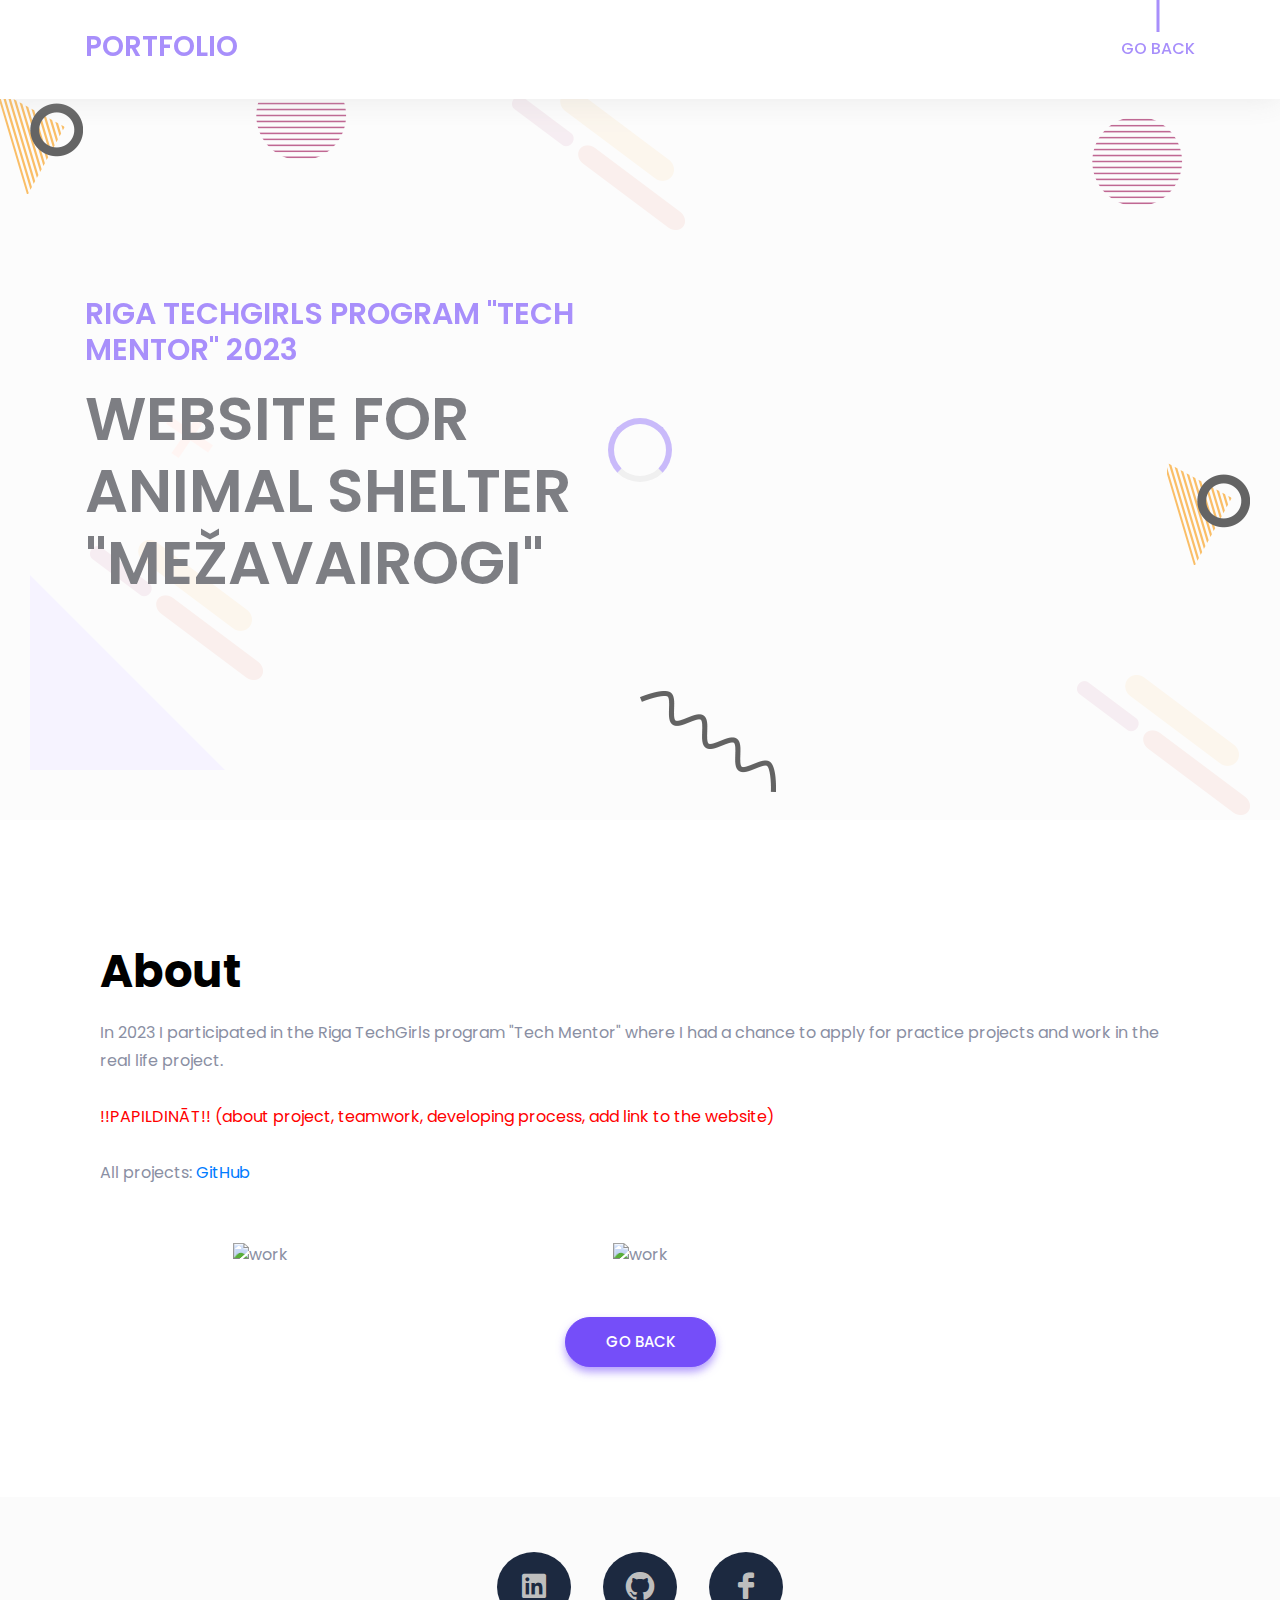
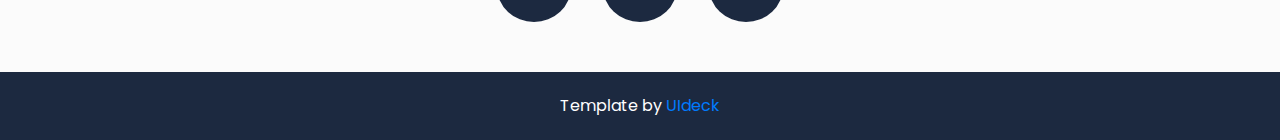
==== commit 672e2b93: "init" ====
--- a/project_page_3.html
+++ b/project_page_3.html
@@ -124,7 +124,7 @@
             <div class="col-lg-8">
                 <div class="section-title pb-25">
                     <h2 class="title">About</h2>
-                    <p>In 2023 I participated in the Riga TechGirls program "Tech Mentor" where I had a chance to apply for practice projects and work in the real life project. <br><br><span style="color:red">!!PAPILDINĀT!!</span></p>
+                    <p>In 2023 I participated in the Riga TechGirls program "Tech Mentor" where I had a chance to apply for practice projects and work in the real life project. <br><br><span style="color:red">!!PAPILDINĀT!! (about project, teamwork, developing process, add link to the website)</span></p>
                     <p><br>All projects: <a href="https://github.com/KitijaC" target="_blank">GitHub</a></p>
                 </div> <!-- section title -->
             </div>
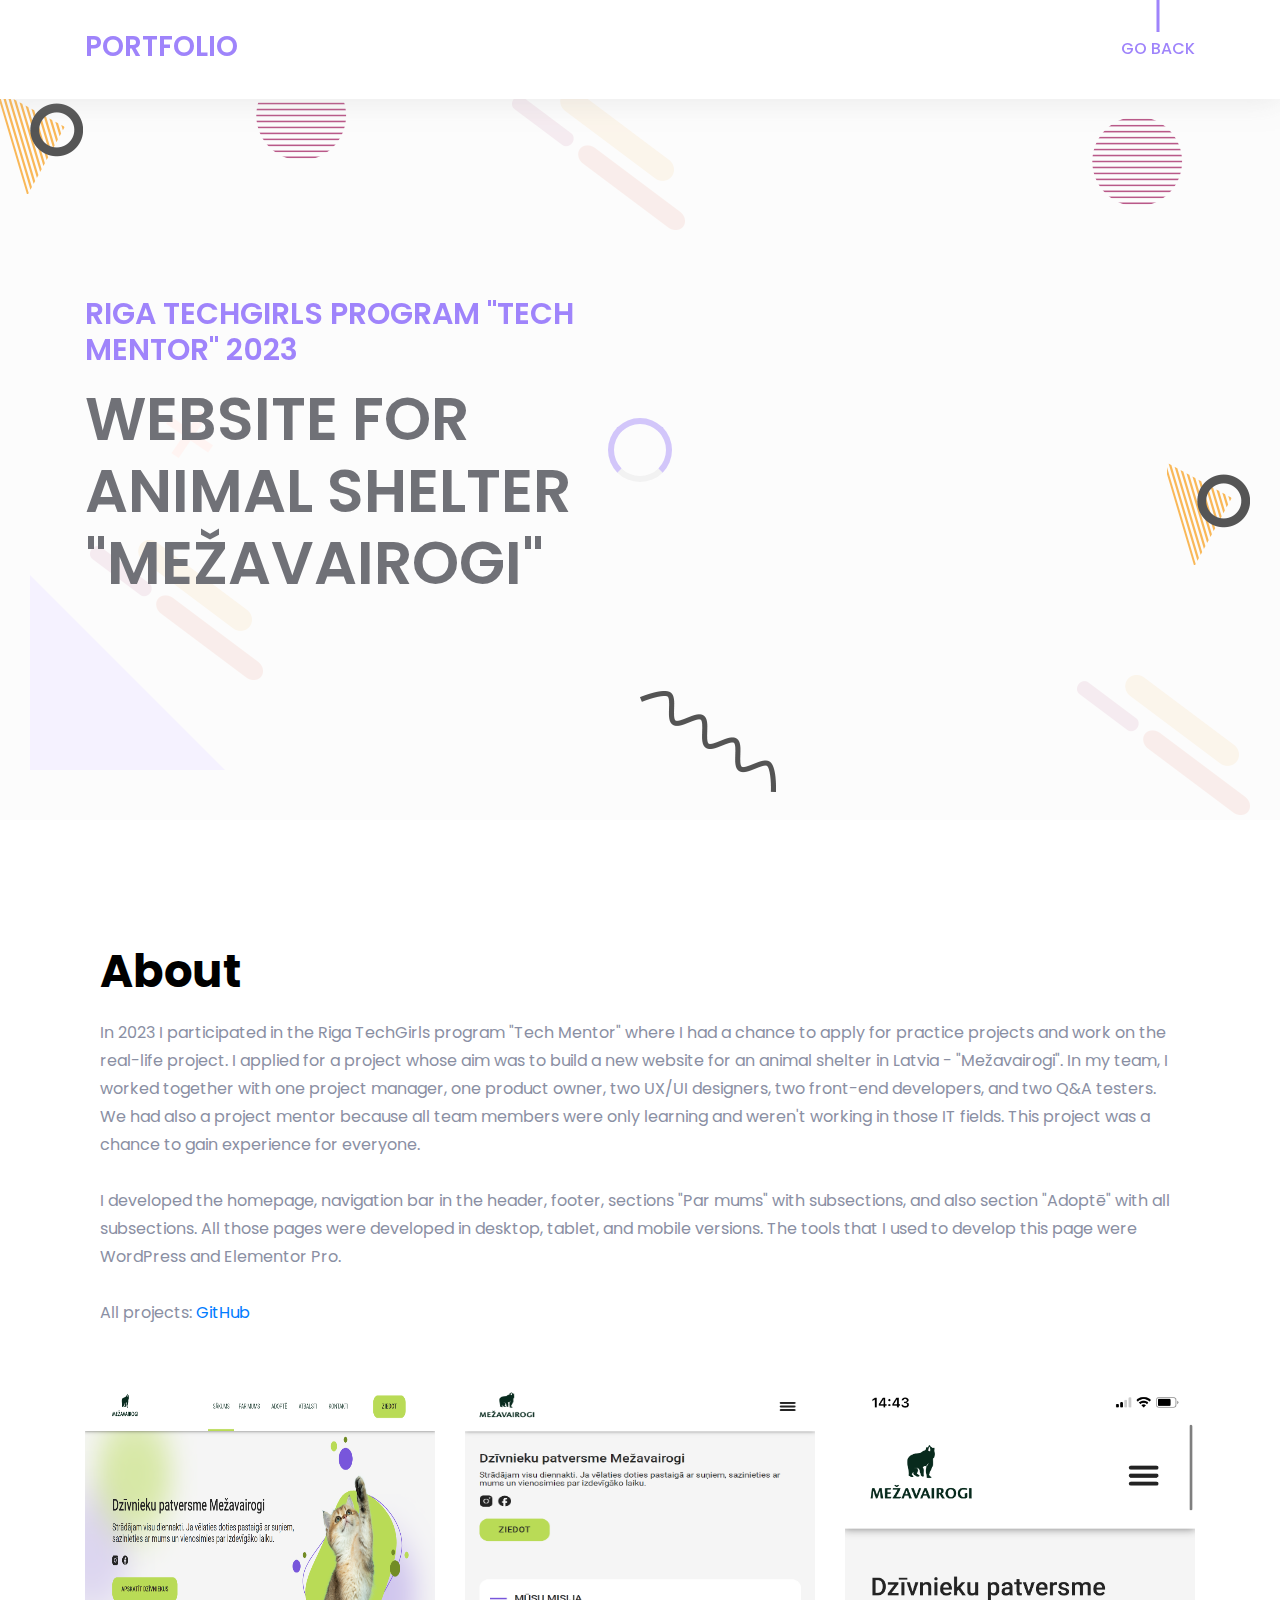
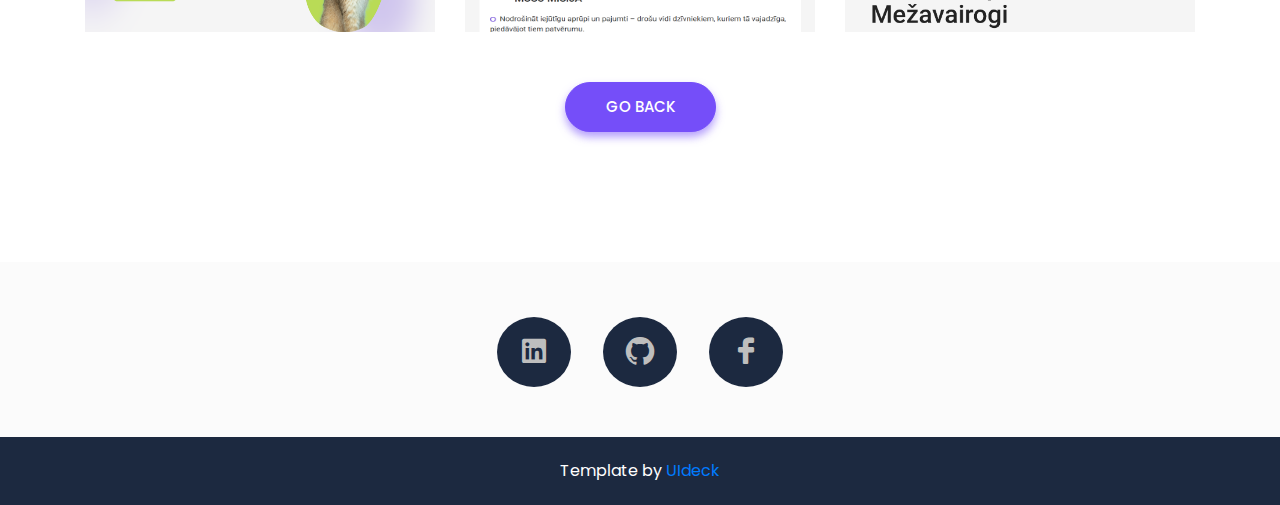
==== commit 1aafa6c3: "init" ====
--- a/project_page_3.html
+++ b/project_page_3.html
@@ -124,7 +124,7 @@
             <div class="col-lg-8">
                 <div class="section-title pb-25">
                     <h2 class="title">About</h2>
-                    <p>In 2023 I participated in the Riga TechGirls program "Tech Mentor" where I had a chance to apply for practice projects and work in the real life project. <br><br><span style="color:red">!!PAPILDINĀT!! (about project, teamwork, developing process, add link to the website)</span></p>
+                    <p>In 2023 I participated in the Riga TechGirls program "Tech Mentor" where I had a chance to apply for practice projects and work on the real-life project. I applied for a project whose aim was to build a new website for an animal shelter in Latvia - "Mežavairogi". In my team, I worked together with one project manager, one product owner, two UX/UI designers, two front-end developers, and two Q&A testers. We had also a project mentor because all team members were only learning and weren't working in those IT fields. This project was a chance to gain experience for everyone.<br><br> I developed the homepage, navigation bar in the header, footer, sections "Par mums" with subsections, and also section "Adoptē" with all subsections. All those pages were developed in desktop, tablet, and mobile versions. The tools that I used to develop this page were WordPress and Elementor Pro. </p>
                     <p><br>All projects: <a href="https://github.com/KitijaC" target="_blank">GitHub</a></p>
                 </div> <!-- section title -->
             </div>
@@ -132,13 +132,13 @@
                 <div class="col-lg-4 col-md-6 col-sm-6">
                     <div class="single-work text-center mt-30">
                         <div class="work-image">
-                            <img src="#" alt="work">
+                            <img src="assets/images/work/MV_desktop.png" alt="work">
                         </div>
                         <div class="work-overlay">
                             <div class="work-content">
                                 <h3 class="work-title">Website "Mežavairogi"</h3>
                                 <ul>
-                                    <li><a class="image-popup" href="#"><i class="lni-plus"></i></a></li>
+                                    <li><a class="image-popup" href="assets/images/work/MV_desktop.png"><i class="lni-plus"></i></a></li>
                                     <li><a href="#" target=”_blank”><i class="lni-link"></i></a></li>
                                 </ul>
                             </div>
@@ -148,13 +148,29 @@
                 <div class="col-lg-4 col-md-6 col-sm-6">
                     <div class="single-work text-center mt-30">
                         <div class="work-image">
-                            <img src="#" alt="work">
+                            <img src="assets/images/work/MV_tablet.png" alt="work">
                         </div>
                         <div class="work-overlay">
                             <div class="work-content">
-                                <h3 class="work-title">Website "Mežavairogi"</h3>
+                                <h3 class="work-title">Website "Mežavairogi - Tablet"</h3>
                                 <ul>
-                                    <li><a class="image-popup" href="#"><i class="lni-plus"></i></a></li>
+                                    <li><a class="image-popup" href="assets/images/work/MV_tablet.png"><i class="lni-plus"></i></a></li>
+                                    <li><a href="#" target=”_blank”><i class="lni-link"></i></a></li>
+                                </ul>
+                            </div>
+                        </div>
+                    </div> <!-- single work -->
+                </div>
+                <div class="col-lg-4 col-md-6 col-sm-6">
+                    <div class="single-work text-center mt-30">
+                        <div class="work-image">
+                            <img src="assets/images/work/MV_mob.png" alt="work">
+                        </div>
+                        <div class="work-overlay">
+                            <div class="work-content">
+                                <h3 class="work-title">Website "Mežavairogi - Mobile"</h3>
+                                <ul>
+                                    <li><a class="image-popup" href="assets/images/work/mv_mobile.png"><i class="lni-plus"></i></a></li>
                                     <li><a href="#" target=”_blank”><i class="lni-link"></i></a></li>
                                 </ul>
                             </div>
--- a/assets/css/style.css
+++ b/assets/css/style.css
@@ -717,11 +717,11 @@
 .header-image {
   max-width: 430px;
   margin: 0 auto;
-  position: relative; }
+  position: relative; } 
   .header-image::before {
     position: absolute;
     content: '';
-    width: 100%;
+    width: 104.5%;
     height: 82%;
     border: 20px solid #754ef9;
     border-bottom: 0;
@@ -735,12 +735,12 @@
   .header-image::after {
     position: absolute;
     content: '';
-    width: 100%;
+    width: 104.5%;
     height: 20px;
     background-color: #754ef9;
     left: 0;
-    bottom: 58px;
-    z-index: 11; }
+    bottom: 40px;
+    z-index: 11;}
   .header-image img {
     position: relative;
     z-index: 5; }
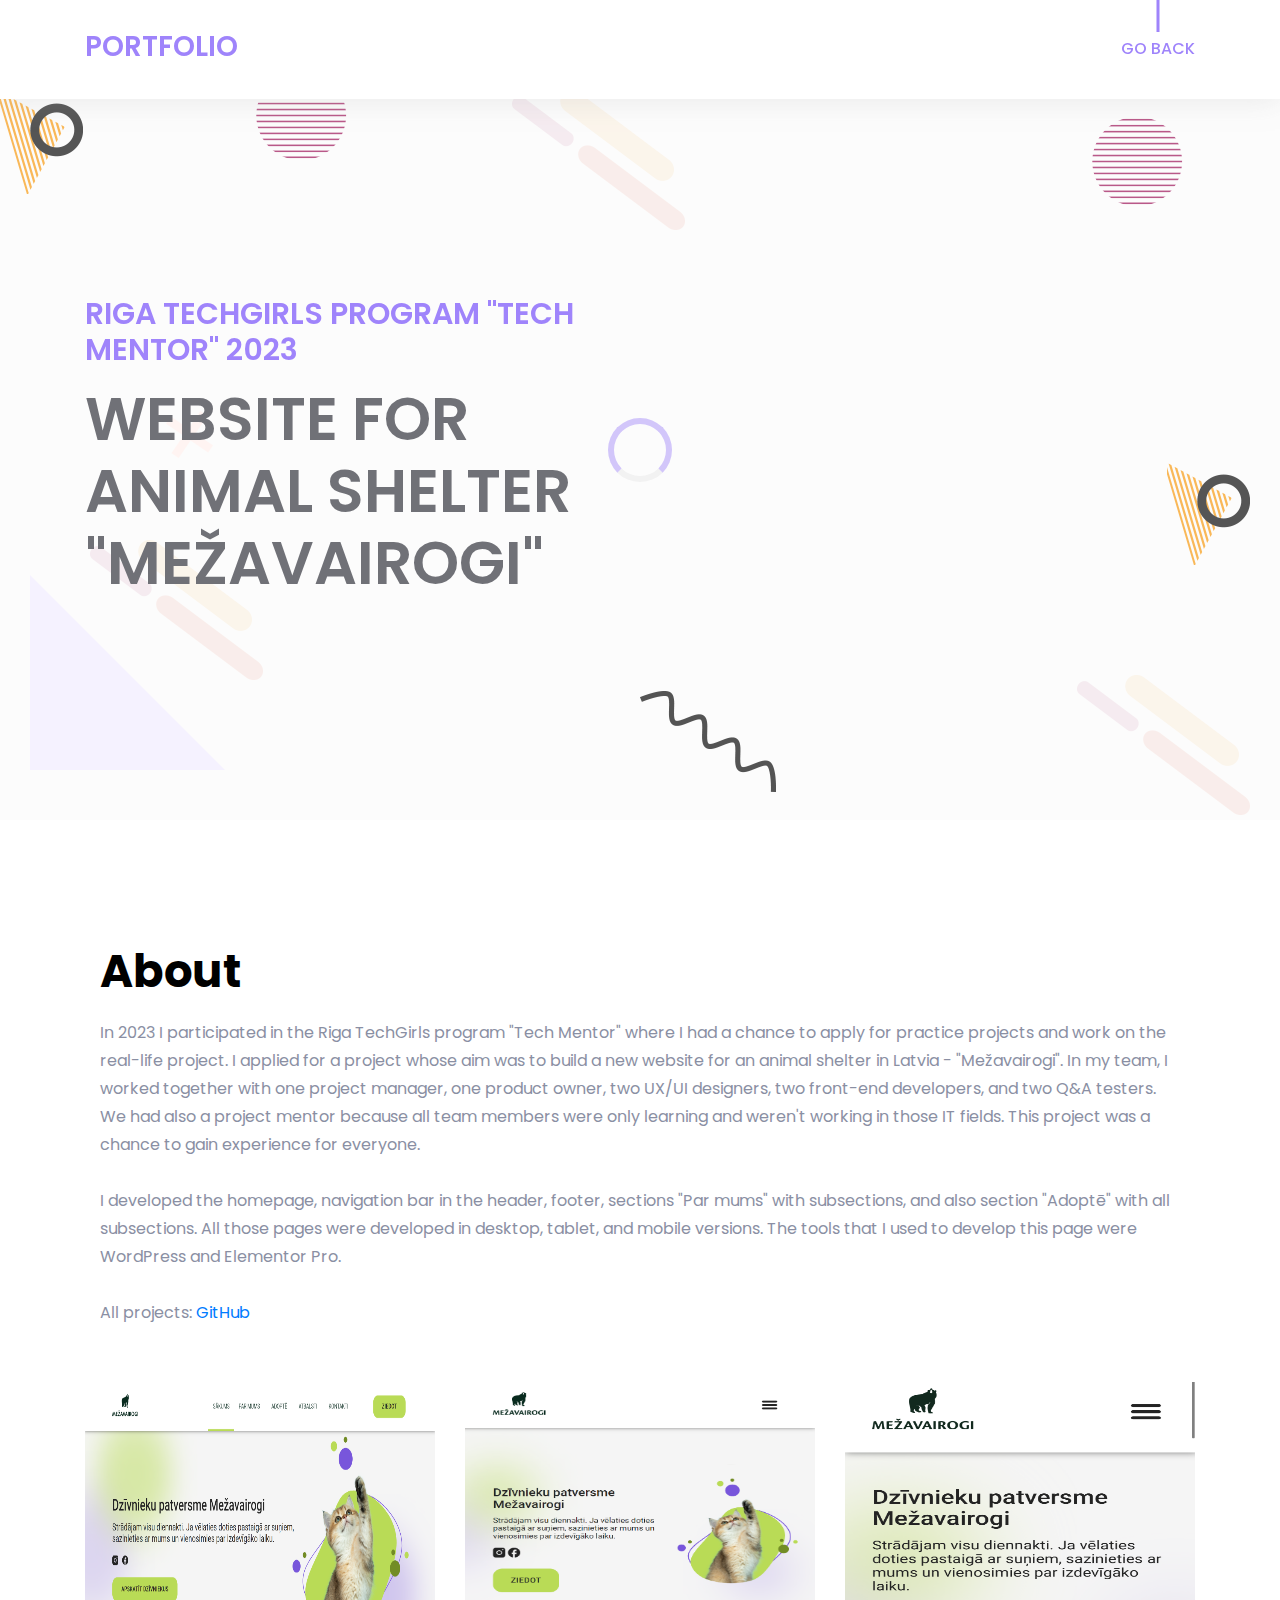
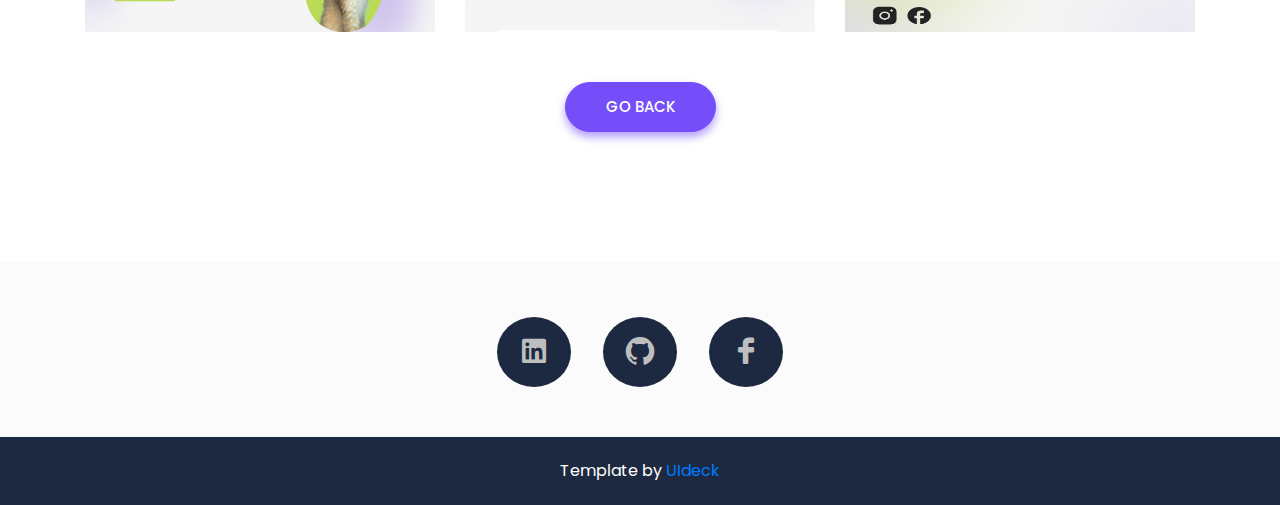
==== commit 2080005f: "init" ====
--- a/project_page_3.html
+++ b/project_page_3.html
@@ -170,7 +170,7 @@
                             <div class="work-content">
                                 <h3 class="work-title">Website "Mežavairogi - Mobile"</h3>
                                 <ul>
-                                    <li><a class="image-popup" href="assets/images/work/mv_mobile.png"><i class="lni-plus"></i></a></li>
+                                    <li><a class="image-popup" href="assets/images/work/MV_mobile.png"><i class="lni-plus"></i></a></li>
                                     <li><a href="#" target=”_blank”><i class="lni-link"></i></a></li>
                                 </ul>
                             </div>
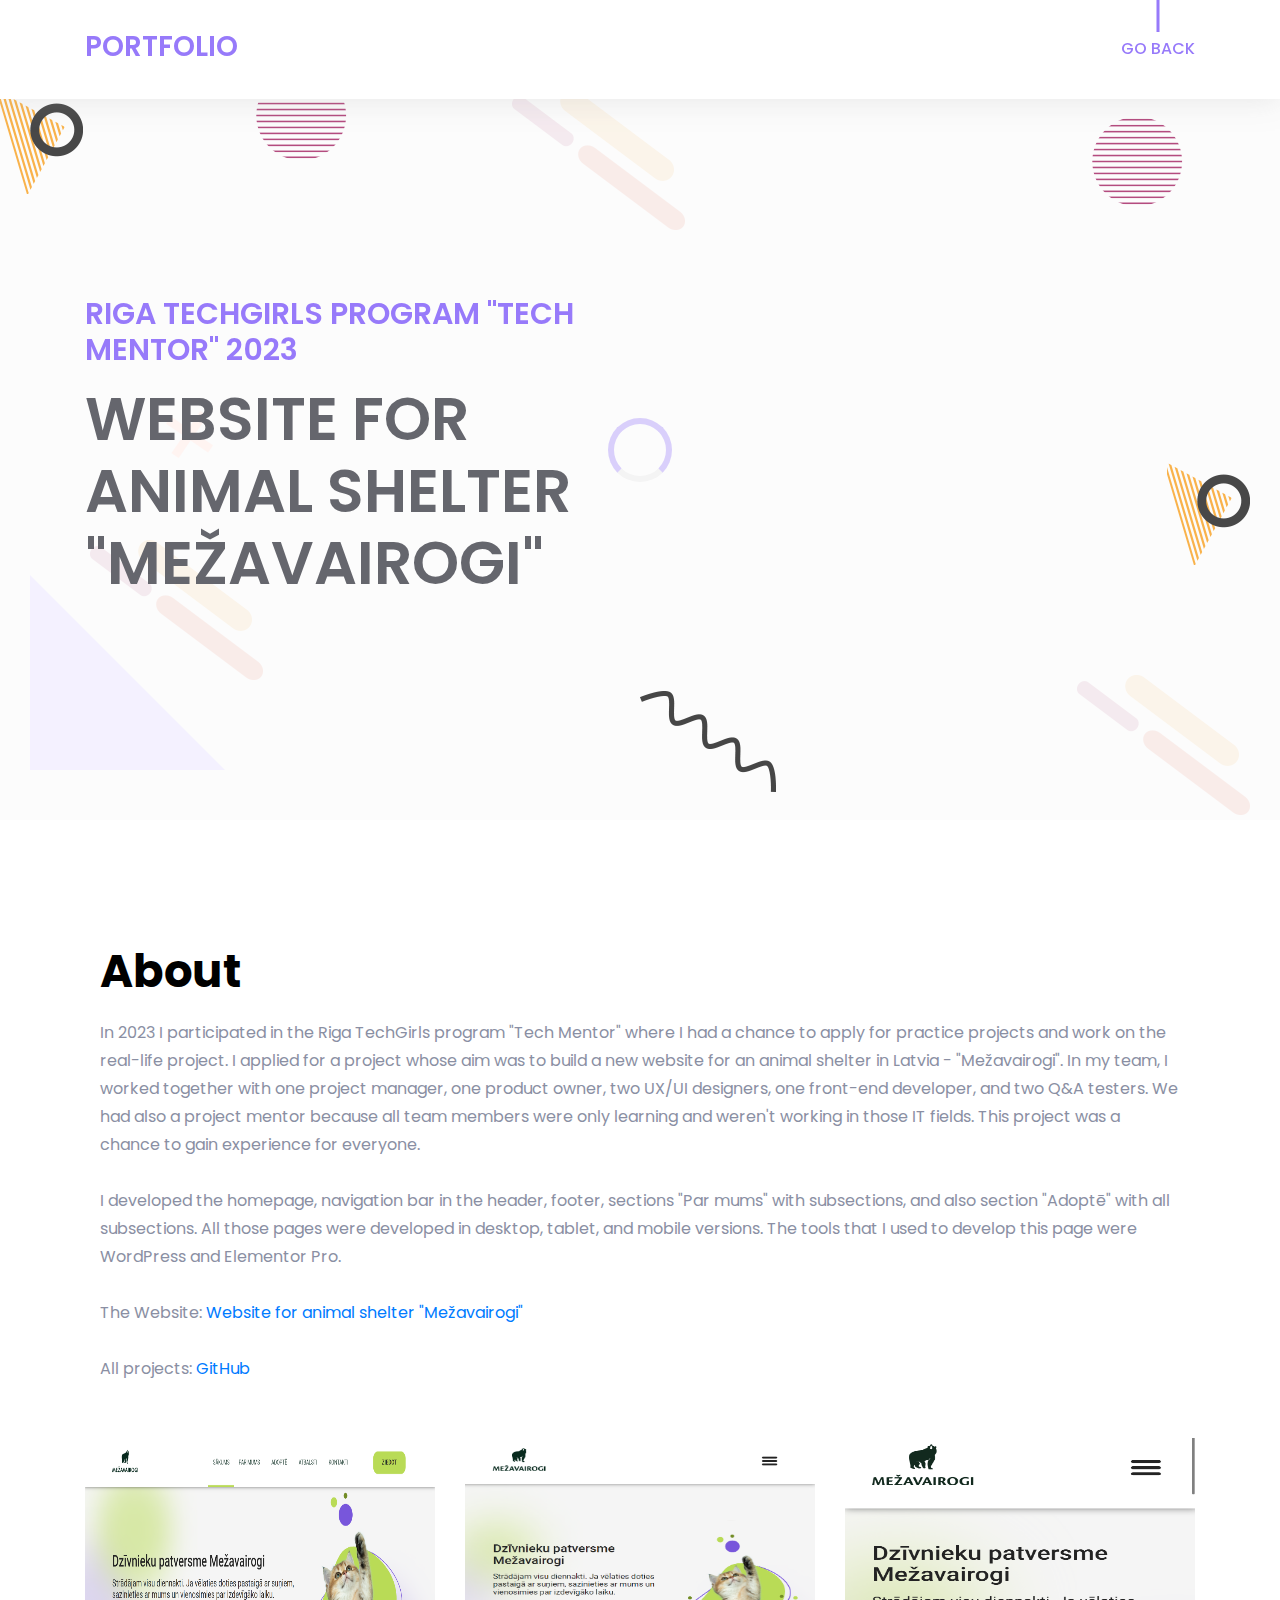
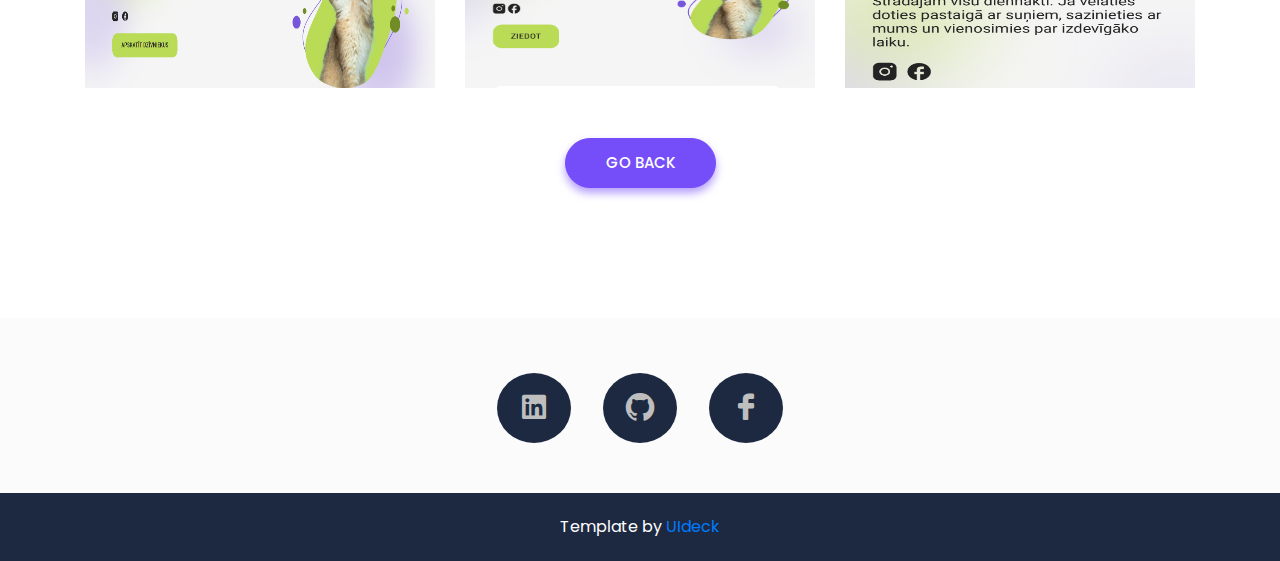
==== commit d58574da: "init" ====
--- a/project_page_3.html
+++ b/project_page_3.html
@@ -124,7 +124,14 @@
             <div class="col-lg-8">
                 <div class="section-title pb-25">
                     <h2 class="title">About</h2>
-                    <p>In 2023 I participated in the Riga TechGirls program "Tech Mentor" where I had a chance to apply for practice projects and work on the real-life project. I applied for a project whose aim was to build a new website for an animal shelter in Latvia - "Mežavairogi". In my team, I worked together with one project manager, one product owner, two UX/UI designers, two front-end developers, and two Q&A testers. We had also a project mentor because all team members were only learning and weren't working in those IT fields. This project was a chance to gain experience for everyone.<br><br> I developed the homepage, navigation bar in the header, footer, sections "Par mums" with subsections, and also section "Adoptē" with all subsections. All those pages were developed in desktop, tablet, and mobile versions. The tools that I used to develop this page were WordPress and Elementor Pro. </p>
+                    <p>In 2023 I participated in the Riga TechGirls program "Tech Mentor" where I had a chance to apply for practice projects 
+                        and work on the real-life project. I applied for a project whose aim was to build a new website for an animal shelter 
+                        in Latvia - "Mežavairogi". In my team, I worked together with one project manager, one product owner, two UX/UI designers, 
+                        one front-end developer, and two Q&A testers. We had also a project mentor because all team members were only learning and 
+                        weren't working in those IT fields. This project was a chance to gain experience for everyone.<br><br> 
+                        I developed the homepage, navigation bar in the header, footer, sections "Par mums" with subsections, and also section 
+                        "Adoptē" with all subsections. All those pages were developed in desktop, tablet, and mobile versions. The tools that I 
+                        used to develop this page were WordPress and Elementor Pro. <br><br> The Website: <a href="https://mezavairogi.lv/" target="_blank">Website for animal shelter "Mežavairogi"</a> </p>
                     <p><br>All projects: <a href="https://github.com/KitijaC" target="_blank">GitHub</a></p>
                 </div> <!-- section title -->
             </div>
@@ -139,7 +146,7 @@
                                 <h3 class="work-title">Website "Mežavairogi"</h3>
                                 <ul>
                                     <li><a class="image-popup" href="assets/images/work/MV_desktop.png"><i class="lni-plus"></i></a></li>
-                                    <li><a href="#" target=”_blank”><i class="lni-link"></i></a></li>
+                                    <li><a href="https://mezavairogi.lv/" target=”_blank”><i class="lni-link"></i></a></li>
                                 </ul>
                             </div>
                         </div>
@@ -155,7 +162,7 @@
                                 <h3 class="work-title">Website "Mežavairogi - Tablet"</h3>
                                 <ul>
                                     <li><a class="image-popup" href="assets/images/work/MV_tablet.png"><i class="lni-plus"></i></a></li>
-                                    <li><a href="#" target=”_blank”><i class="lni-link"></i></a></li>
+                                    <li><a href="https://mezavairogi.lv/" target=”_blank”><i class="lni-link"></i></a></li>
                                 </ul>
                             </div>
                         </div>
@@ -171,7 +178,7 @@
                                 <h3 class="work-title">Website "Mežavairogi - Mobile"</h3>
                                 <ul>
                                     <li><a class="image-popup" href="assets/images/work/MV_mobile.png"><i class="lni-plus"></i></a></li>
-                                    <li><a href="#" target=”_blank”><i class="lni-link"></i></a></li>
+                                    <li><a href="https://mezavairogi.lv/" target=”_blank”><i class="lni-link"></i></a></li>
                                 </ul>
                             </div>
                         </div>
